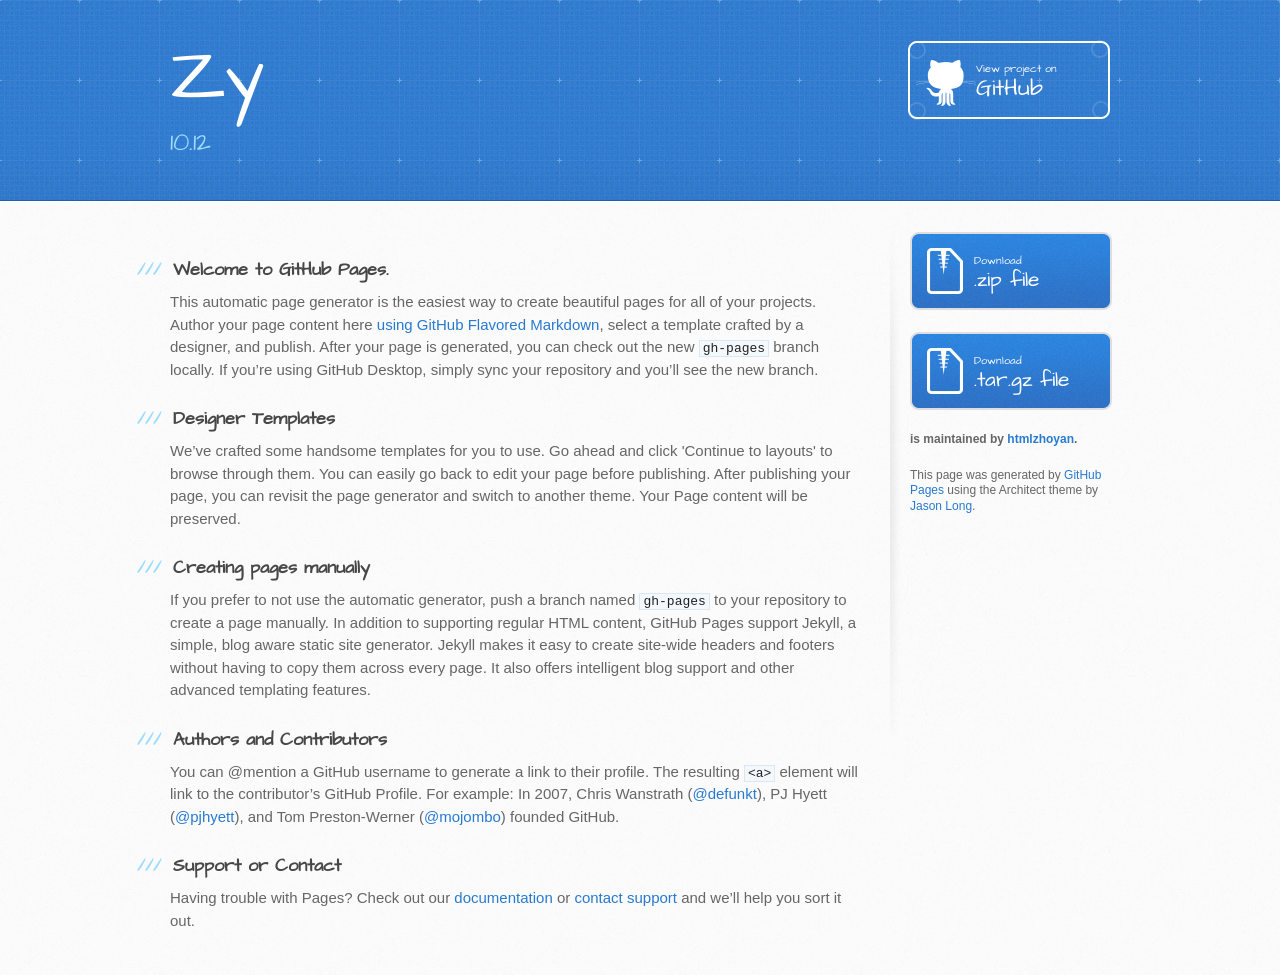
==== index.html @ a972502c "Create gh-pages branch via GitHub" ====
<!DOCTYPE html>
<html>
  <head>
    <meta charset='utf-8'>
    <meta http-equiv="X-UA-Compatible" content="chrome=1">
    <meta name="viewport" content="width=device-width, initial-scale=1, maximum-scale=1">
    <link href='https://fonts.googleapis.com/css?family=Architects+Daughter' rel='stylesheet' type='text/css'>
    <link rel="stylesheet" type="text/css" href="stylesheets/stylesheet.css" media="screen">
    <link rel="stylesheet" type="text/css" href="stylesheets/github-light.css" media="screen">
    <link rel="stylesheet" type="text/css" href="stylesheets/print.css" media="print">

    <!--[if lt IE 9]>
    <script src="//html5shiv.googlecode.com/svn/trunk/html5.js"></script>
    <![endif]-->

    <title>Zy by htmlzhoyan</title>
  </head>

  <body>
    <header>
      <div class="inner">
        <h1>Zy</h1>
        <h2>10.12</h2>
        <a href="https://github.com/htmlzhoyan/zy" class="button"><small>View project on</small> GitHub</a>
      </div>
    </header>

    <div id="content-wrapper">
      <div class="inner clearfix">
        <section id="main-content">
          <h3>
<a id="welcome-to-github-pages" class="anchor" href="#welcome-to-github-pages" aria-hidden="true"><span aria-hidden="true" class="octicon octicon-link"></span></a>Welcome to GitHub Pages.</h3>

<p>This automatic page generator is the easiest way to create beautiful pages for all of your projects. Author your page content here <a href="https://guides.github.com/features/mastering-markdown/">using GitHub Flavored Markdown</a>, select a template crafted by a designer, and publish. After your page is generated, you can check out the new <code>gh-pages</code> branch locally. If you’re using GitHub Desktop, simply sync your repository and you’ll see the new branch.</p>

<h3>
<a id="designer-templates" class="anchor" href="#designer-templates" aria-hidden="true"><span aria-hidden="true" class="octicon octicon-link"></span></a>Designer Templates</h3>

<p>We’ve crafted some handsome templates for you to use. Go ahead and click 'Continue to layouts' to browse through them. You can easily go back to edit your page before publishing. After publishing your page, you can revisit the page generator and switch to another theme. Your Page content will be preserved.</p>

<h3>
<a id="creating-pages-manually" class="anchor" href="#creating-pages-manually" aria-hidden="true"><span aria-hidden="true" class="octicon octicon-link"></span></a>Creating pages manually</h3>

<p>If you prefer to not use the automatic generator, push a branch named <code>gh-pages</code> to your repository to create a page manually. In addition to supporting regular HTML content, GitHub Pages support Jekyll, a simple, blog aware static site generator. Jekyll makes it easy to create site-wide headers and footers without having to copy them across every page. It also offers intelligent blog support and other advanced templating features.</p>

<h3>
<a id="authors-and-contributors" class="anchor" href="#authors-and-contributors" aria-hidden="true"><span aria-hidden="true" class="octicon octicon-link"></span></a>Authors and Contributors</h3>

<p>You can @mention a GitHub username to generate a link to their profile. The resulting <code>&lt;a&gt;</code> element will link to the contributor’s GitHub Profile. For example: In 2007, Chris Wanstrath (<a href="https://github.com/defunkt" class="user-mention">@defunkt</a>), PJ Hyett (<a href="https://github.com/pjhyett" class="user-mention">@pjhyett</a>), and Tom Preston-Werner (<a href="https://github.com/mojombo" class="user-mention">@mojombo</a>) founded GitHub.</p>

<h3>
<a id="support-or-contact" class="anchor" href="#support-or-contact" aria-hidden="true"><span aria-hidden="true" class="octicon octicon-link"></span></a>Support or Contact</h3>

<p>Having trouble with Pages? Check out our <a href="https://help.github.com/pages">documentation</a> or <a href="https://github.com/contact">contact support</a> and we’ll help you sort it out.</p>
        </section>

        <aside id="sidebar">
          <a href="https://github.com/htmlzhoyan/zy/zipball/master" class="button">
            <small>Download</small>
            .zip file
          </a>
          <a href="https://github.com/htmlzhoyan/zy/tarball/master" class="button">
            <small>Download</small>
            .tar.gz file
          </a>

          <p class="repo-owner"><a href="https://github.com/htmlzhoyan/zy"></a> is maintained by <a href="https://github.com/htmlzhoyan">htmlzhoyan</a>.</p>

          <p>This page was generated by <a href="https://pages.github.com">GitHub Pages</a> using the Architect theme by <a href="https://twitter.com/jasonlong">Jason Long</a>.</p>
        </aside>
      </div>
    </div>

  
  </body>
</html>
---- stylesheets/stylesheet.css ----
/*! normalize.css v3.0.2 | MIT License | git.io/normalize */

/**
 * 1. Set default font family to sans-serif.
 * 2. Prevent iOS text size adjust after orientation change, without disabling
 *    user zoom.
 */

html {
  font-family: sans-serif; /* 1 */
  -webkit-text-size-adjust: 100%; /* 2 */
  -ms-text-size-adjust: 100%; /* 2 */
}

/**
 * Remove default margin.
 */

body {
  margin: 0;
}

/* HTML5 display definitions
   ========================================================================== */

/**
 * Correct `block` display not defined for any HTML5 element in IE 8/9.
 * Correct `block` display not defined for `details` or `summary` in IE 10/11
 * and Firefox.
 * Correct `block` display not defined for `main` in IE 11.
 */

article,
aside,
details,
figcaption,
figure,
footer,
header,
hgroup,
main,
menu,
nav,
section,
summary {
  display: block;
}

/**
 * 1. Correct `inline-block` display not defined in IE 8/9.
 * 2. Normalize vertical alignment of `progress` in Chrome, Firefox, and Opera.
 */

audio,
canvas,
progress,
video {
  display: inline-block; /* 1 */
  vertical-align: baseline; /* 2 */
}

/**
 * Prevent modern browsers from displaying `audio` without controls.
 * Remove excess height in iOS 5 devices.
 */

audio:not([controls]) {
  display: none;
  height: 0;
}

/**
 * Address `[hidden]` styling not present in IE 8/9/10.
 * Hide the `template` element in IE 8/9/11, Safari, and Firefox < 22.
 */

[hidden],
template {
  display: none;
}

/* Links
   ========================================================================== */

/**
 * Remove the gray background color from active links in IE 10.
 */

a {
  background-color: transparent;
}

/**
 * Improve readability when focused and also mouse hovered in all browsers.
 */

a:active,
a:hover {
  outline: 0;
}

/* Text-level semantics
   ========================================================================== */

/**
 * Address styling not present in IE 8/9/10/11, Safari, and Chrome.
 */

abbr[title] {
  border-bottom: 1px dotted;
}

/**
 * Address style set to `bolder` in Firefox 4+, Safari, and Chrome.
 */

b,
strong {
  font-weight: bold;
}

/**
 * Address styling not present in Safari and Chrome.
 */

dfn {
  font-style: italic;
}

/**
 * Address variable `h1` font-size and margin within `section` and `article`
 * contexts in Firefox 4+, Safari, and Chrome.
 */

h1 {
  margin: 0.67em 0;
  font-size: 2em;
}

/**
 * Address styling not present in IE 8/9.
 */

mark {
  color: #000;
  background: #ff0;
}

/**
 * Address inconsistent and variable font size in all browsers.
 */

small {
  font-size: 80%;
}

/**
 * Prevent `sub` and `sup` affecting `line-height` in all browsers.
 */

sub,
sup {
  position: relative;
  font-size: 75%;
  line-height: 0;
  vertical-align: baseline;
}

sup {
  top: -0.5em;
}

sub {
  bottom: -0.25em;
}

/* Embedded content
   ========================================================================== */

/**
 * Remove border when inside `a` element in IE 8/9/10.
 */

img {
  border: 0;
}

/**
 * Correct overflow not hidden in IE 9/10/11.
 */

svg:not(:root) {
  overflow: hidden;
}

/* Grouping content
   ========================================================================== */

/**
 * Address margin not present in IE 8/9 and Safari.
 */

figure {
  margin: 1em 40px;
}

/**
 * Address differences between Firefox and other browsers.
 */

hr {
  height: 0;
  -moz-box-sizing: content-box;
  box-sizing: content-box;
}

/**
 * Contain overflow in all browsers.
 */

pre {
  overflow: auto;
}

/**
 * Address odd `em`-unit font size rendering in all browsers.
 */

code,
kbd,
pre,
samp {
  font-family: monospace, monospace;
  font-size: 1em;
}

/* Forms
   ========================================================================== */

/**
 * Known limitation: by default, Chrome and Safari on OS X allow very limited
 * styling of `select`, unless a `border` property is set.
 */

/**
 * 1. Correct color not being inherited.
 *    Known issue: affects color of disabled elements.
 * 2. Correct font properties not being inherited.
 * 3. Address margins set differently in Firefox 4+, Safari, and Chrome.
 */

button,
input,
optgroup,
select,
textarea {
  margin: 0; /* 3 */
  font: inherit; /* 2 */
  color: inherit; /* 1 */
}

/**
 * Address `overflow` set to `hidden` in IE 8/9/10/11.
 */

button {
  overflow: visible;
}

/**
 * Address inconsistent `text-transform` inheritance for `button` and `select`.
 * All other form control elements do not inherit `text-transform` values.
 * Correct `button` style inheritance in Firefox, IE 8/9/10/11, and Opera.
 * Correct `select` style inheritance in Firefox.
 */

button,
select {
  text-transform: none;
}

/**
 * 1. Avoid the WebKit bug in Android 4.0.* where (2) destroys native `audio`
 *    and `video` controls.
 * 2. Correct inability to style clickable `input` types in iOS.
 * 3. Improve usability and consistency of cursor style between image-type
 *    `input` and others.
 */

button,
html input[type="button"], /* 1 */
input[type="reset"],
input[type="submit"] {
  -webkit-appearance: button; /* 2 */
  cursor: pointer; /* 3 */
}

/**
 * Re-set default cursor for disabled elements.
 */

button[disabled],
html input[disabled] {
  cursor: default;
}

/**
 * Remove inner padding and border in Firefox 4+.
 */

button::-moz-focus-inner,
input::-moz-focus-inner {
  padding: 0;
  border: 0;
}

/**
 * Address Firefox 4+ setting `line-height` on `input` using `!important` in
 * the UA stylesheet.
 */

input {
  line-height: normal;
}

/**
 * It's recommended that you don't attempt to style these elements.
 * Firefox's implementation doesn't respect box-sizing, padding, or width.
 *
 * 1. Address box sizing set to `content-box` in IE 8/9/10.
 * 2. Remove excess padding in IE 8/9/10.
 */

input[type="checkbox"],
input[type="radio"] {
  box-sizing: border-box; /* 1 */
  padding: 0; /* 2 */
}

/**
 * Fix the cursor style for Chrome's increment/decrement buttons. For certain
 * `font-size` values of the `input`, it causes the cursor style of the
 * decrement button to change from `default` to `text`.
 */

input[type="number"]::-webkit-inner-spin-button,
input[type="number"]::-webkit-outer-spin-button {
  height: auto;
}

/**
 * 1. Address `appearance` set to `searchfield` in Safari and Chrome.
 * 2. Address `box-sizing` set to `border-box` in Safari and Chrome
 *    (include `-moz` to future-proof).
 */

input[type="search"] {
  -webkit-box-sizing: content-box; /* 2 */
  -moz-box-sizing: content-box;
  box-sizing: content-box;
  -webkit-appearance: textfield; /* 1 */
}

/**
 * Remove inner padding and search cancel button in Safari and Chrome on OS X.
 * Safari (but not Chrome) clips the cancel button when the search input has
 * padding (and `textfield` appearance).
 */

input[type="search"]::-webkit-search-cancel-button,
input[type="search"]::-webkit-search-decoration {
  -webkit-appearance: none;
}

/**
 * Define consistent border, margin, and padding.
 */

fieldset {
  padding: 0.35em 0.625em 0.75em;
  margin: 0 2px;
  border: 1px solid #c0c0c0;
}

/**
 * 1. Correct `color` not being inherited in IE 8/9/10/11.
 * 2. Remove padding so people aren't caught out if they zero out fieldsets.
 */

legend {
  padding: 0; /* 2 */
  border: 0; /* 1 */
}

/**
 * Remove default vertical scrollbar in IE 8/9/10/11.
 */

textarea {
  overflow: auto;
}

/**
 * Don't inherit the `font-weight` (applied by a rule above).
 * NOTE: the default cannot safely be changed in Chrome and Safari on OS X.
 */

optgroup {
  font-weight: bold;
}

/* Tables
   ========================================================================== */

/**
 * Remove most spacing between table cells.
 */

table {
  border-spacing: 0;
  border-collapse: collapse;
}

td,
th {
  padding: 0;
}

/* LAYOUT STYLES */
body {
  font-family: 'Helvetica Neue', Helvetica, Arial, serif;
  font-size: 15px;
  font-weight: 400;
  line-height: 1.5;
  color: #666;
  background: #fafafa url(../images/body-bg.jpg) 0 0 repeat;
}

p {
  margin-top: 0;
}

a {
  color: #2879d0;
}
a:hover {
  color: #2268b2;
}

header {
  padding-top: 40px;
  padding-bottom: 40px;
  font-family: 'Architects Daughter', 'Helvetica Neue', Helvetica, Arial, serif;
  background: #2e7bcf url(../images/header-bg.jpg) 0 0 repeat-x;
  border-bottom: solid 1px #275da1;
}

header h1 {
  width: 540px;
  margin-top: 0;
  margin-bottom: 0.2em;
  font-size: 72px;
  font-weight: normal;
  line-height: 1;
  color: #fff;
  letter-spacing: -1px;
}

header h2 {
  width: 540px;
  margin-top: 0;
  margin-bottom: 0;
  font-size: 26px;
  font-weight: normal;
  line-height: 1.3;
  color: #9ddcff;
  letter-spacing: 0;
}

.inner {
  position: relative;
  width: 940px;
  margin: 0 auto;
}

#content-wrapper {
  padding-top: 30px;
  border-top: solid 1px #fff;
}

#main-content {
  float: left;
  width: 690px;
}

#main-content img {
  max-width: 100%;
}

aside#sidebar {
  float: right;
  width: 200px;
  min-height: 504px;
  padding-left: 20px;
  font-size: 12px;
  line-height: 1.3;
  background: transparent url(../images/sidebar-bg.jpg) 0 0 no-repeat;
}

aside#sidebar p.repo-owner,
aside#sidebar p.repo-owner a {
  font-weight: bold;
}

#downloads {
  margin-bottom: 40px;
}

a.button {
  width: 134px;
  height: 58px;
  padding-top: 22px;
  padding-left: 68px;
  font-family: 'Architects Daughter', 'Helvetica Neue', Helvetica, Arial, serif;
  font-size: 23px;
  line-height: 1.2;
  color: #fff;
}
a.button small {
  display: block;
  font-size: 11px;
}
header a.button {
  position: absolute;
  top: 0;
  right: 0;
  background: transparent url(../images/github-button.png) 0 0 no-repeat;
}
aside a.button {
  display: block;
  width: 138px;
  padding-left: 64px;
  margin-bottom: 20px;
  font-size: 21px;
  background: transparent url(../images/download-button.png) 0 0 no-repeat;
}

code, pre {
  margin-bottom: 30px;
  font-family: Monaco, "Bitstream Vera Sans Mono", "Lucida Console", Terminal, monospace;
  font-size: 13px;
  color: #222;
}

code {
  padding: 0 3px;
  background-color: #f2f8fc;
  border: solid 1px #dbe7f3;
}

pre {
  padding: 20px;
  overflow: auto;
  text-shadow: none;
  background: #fff;
  border: solid 1px #f2f2f2;
}
pre code {
  padding: 0;
  color: #2879d0;
  background-color: #fff;
  border: none;
}

ul, ol, dl {
  margin-bottom: 20px;
}


/* COMMON STYLES */

hr {
  height: 0;
  margin-top: 1em;
  margin-bottom: 1em;
  border: 0;
  border-top: solid 1px #ddd;
}

table {
  width: 100%;
  border: 1px solid #ebebeb;
}

th {
  font-weight: 500;
}

td {
  font-weight: 300;
  text-align: center;
  border: 1px solid #ebebeb;
}

form {
  padding: 20px;
  background: #f2f2f2;

}


/* GENERAL ELEMENT TYPE STYLES */

#main-content h1 {
  margin-top: 0;
  margin-bottom: 0;
  font-family: 'Architects Daughter', 'Helvetica Neue', Helvetica, Arial, serif;
  font-size: 2.8em;
  font-weight: normal;
  color: #474747;
  text-indent: 6px;
  letter-spacing: -1px;
}

#main-content h1:before {
  padding-right: 0.3em;
  margin-left: -0.9em;
  color: #9ddcff;
  content: "/";
}

#main-content h2 {
  margin-bottom: 8px;
  font-family: 'Architects Daughter', 'Helvetica Neue', Helvetica, Arial, serif;
  font-size: 22px;
  font-weight: bold;
  color: #474747;
  text-indent: 4px;
}
#main-content h2:before {
  padding-right: 0.3em;
  margin-left: -1.5em;
  content: "//";
  color: #9ddcff;
}

#main-content h3 {
  margin-top: 24px;
  margin-bottom: 8px;
  font-family: 'Architects Daughter', 'Helvetica Neue', Helvetica, Arial, serif;
  font-size: 18px;
  font-weight: bold;
  color: #474747;
  text-indent: 3px;
}

#main-content h3:before {
  padding-right: 0.3em;
  margin-left: -2em;
  content: "///";
  color: #9ddcff;
}

#main-content h4 {
  margin-bottom: 8px;
  font-family: 'Architects Daughter', 'Helvetica Neue', Helvetica, Arial, serif;
  font-size: 15px;
  font-weight: bold;
  color: #474747;
  text-indent: 3px;
}

h4:before {
  padding-right: 0.3em;
  margin-left: -2.8em;
  content: "////";
  color: #9ddcff;
}

#main-content h5 {
  margin-bottom: 8px;
  font-family: 'Architects Daughter', 'Helvetica Neue', Helvetica, Arial, serif;
  font-size: 14px;
  color: #474747;
  text-indent: 3px;
}
h5:before {
  padding-right: 0.3em;
  margin-left: -3.2em;
  content: "/////";
  color: #9ddcff;
}

#main-content h6 {
  margin-bottom: 8px;
  font-family: 'Architects Daughter', 'Helvetica Neue', Helvetica, Arial, serif;
  font-size: .8em;
  color: #474747;
  text-indent: 3px;
}
h6:before {
  padding-right: 0.3em;
  margin-left: -3.7em;
  content: "//////";
  color: #9ddcff;
}

p {
  margin-bottom: 20px;
}

a {
  text-decoration: none;
}

p a {
  font-weight: 400;
}

blockquote {
  padding: 0 0 0 30px;
  margin-bottom: 20px;
  font-size: 1.6em;
  border-left: 10px solid #e9e9e9;
}

ul {
  list-style-position: inside;
  list-style: disc;
  padding-left: 20px;
}

ol {
  list-style-position: inside;
  list-style: decimal;
  padding-left: 3px;
}

dl dd {
  font-style: italic;
  font-weight: 100;
}

footer {
  padding-top: 20px;
  padding-bottom: 30px;
  margin-top: 40px;
  font-size: 13px;
  color: #aaa;
  background: transparent url('../images/hr.png') 0 0 no-repeat;
}

footer a {
  color: #666;
}
footer a:hover {
  color: #444;
}

/* MISC */
.clearfix:after {
  display: block;
  height: 0;
  clear: both;
  visibility: hidden;
  content: '.';
}

.clearfix {display: inline-block;}
* html .clearfix {height: 1%;}
.clearfix {display: block;}

/* #Media Queries
================================================== */

/* Smaller than standard 960 (devices and browsers) */
@media only screen and (max-width: 959px) { }

/* Tablet Portrait size to standard 960 (devices and browsers) */
@media only screen and (min-width: 768px) and (max-width: 959px) {
  .inner {
    width: 740px;
  }
  header h1, header h2 {
    width: 340px;
  }
  header h1 {
    font-size: 60px;
  }
  header h2 {
    font-size: 30px;
  }
  #main-content {
    width: 490px;
  }
  #main-content h1:before,
  #main-content h2:before,
  #main-content h3:before,
  #main-content h4:before,
  #main-content h5:before,
  #main-content h6:before {
    padding-right: 0;
    margin-left: 0;
    content: none;
  }
}

/* All Mobile Sizes (devices and browser) */
@media only screen and (max-width: 767px) {
  .inner {
    width: 93%;
  }
  header {
    padding: 20px 0;
  }
  header .inner {
    position: relative;
  }
  header h1, header h2 {
    width: 100%;
  }
  header h1 {
    font-size: 48px;
  }
  header h2 {
    font-size: 24px;
  }
  header a.button {
    position: relative;
    display: inline-block;
    width: auto;
    height: auto;
    padding: 5px 10px;
    margin-top: 15px;
    font-size: 13px;
    line-height: 1;
    color: #2879d0;
    text-align: center;
    background-color: #9ddcff;
    background-image: none;
    border-radius: 5px;
    -moz-border-radius: 5px;
    -webkit-border-radius: 5px;
  }
  header a.button small {
    display: inline;
    font-size: 13px;
  }
  #main-content,
  aside#sidebar {
    float: none;
    width: 100% ! important;
  }
  aside#sidebar {
    min-height: 0;
    padding: 20px 0;
    margin-top: 20px;
    background-image: none;
    border-top: solid 1px #ddd;
  }
  aside#sidebar a.button {
    display: none;
  }
  #main-content h1:before,
  #main-content h2:before,
  #main-content h3:before,
  #main-content h4:before,
  #main-content h5:before,
  #main-content h6:before {
    padding-right: 0;
    margin-left: 0;
    content: none;
  }
}

/* Mobile Landscape Size to Tablet Portrait (devices and browsers) */
@media only screen and (min-width: 480px) and (max-width: 767px) { }

/* Mobile Portrait Size to Mobile Landscape Size (devices and browsers) */
@media only screen and (max-width: 479px) { }
---- stylesheets/github-light.css ----
/*
The MIT License (MIT)

Copyright (c) 2016 GitHub, Inc.

Permission is hereby granted, free of charge, to any person obtaining a copy
of this software and associated documentation files (the "Software"), to deal
in the Software without restriction, including without limitation the rights
to use, copy, modify, merge, publish, distribute, sublicense, and/or sell
copies of the Software, and to permit persons to whom the Software is
furnished to do so, subject to the following conditions:

The above copyright notice and this permission notice shall be included in all
copies or substantial portions of the Software.

THE SOFTWARE IS PROVIDED "AS IS", WITHOUT WARRANTY OF ANY KIND, EXPRESS OR
IMPLIED, INCLUDING BUT NOT LIMITED TO THE WARRANTIES OF MERCHANTABILITY,
FITNESS FOR A PARTICULAR PURPOSE AND NONINFRINGEMENT. IN NO EVENT SHALL THE
AUTHORS OR COPYRIGHT HOLDERS BE LIABLE FOR ANY CLAIM, DAMAGES OR OTHER
LIABILITY, WHETHER IN AN ACTION OF CONTRACT, TORT OR OTHERWISE, ARISING FROM,
OUT OF OR IN CONNECTION WITH THE SOFTWARE OR THE USE OR OTHER DEALINGS IN THE
SOFTWARE.

*/

.pl-c /* comment */ {
  color: #969896;
}

.pl-c1 /* constant, variable.other.constant, support, meta.property-name, support.constant, support.variable, meta.module-reference, markup.raw, meta.diff.header */,
.pl-s .pl-v /* string variable */ {
  color: #0086b3;
}

.pl-e /* entity */,
.pl-en /* entity.name */ {
  color: #795da3;
}

.pl-smi /* variable.parameter.function, storage.modifier.package, storage.modifier.import, storage.type.java, variable.other */,
.pl-s .pl-s1 /* string source */ {
  color: #333;
}

.pl-ent /* entity.name.tag */ {
  color: #63a35c;
}

.pl-k /* keyword, storage, storage.type */ {
  color: #a71d5d;
}

.pl-s /* string */,
.pl-pds /* punctuation.definition.string, string.regexp.character-class */,
.pl-s .pl-pse .pl-s1 /* string punctuation.section.embedded source */,
.pl-sr /* string.regexp */,
.pl-sr .pl-cce /* string.regexp constant.character.escape */,
.pl-sr .pl-sre /* string.regexp source.ruby.embedded */,
.pl-sr .pl-sra /* string.regexp string.regexp.arbitrary-repitition */ {
  color: #183691;
}

.pl-v /* variable */ {
  color: #ed6a43;
}

.pl-id /* invalid.deprecated */ {
  color: #b52a1d;
}

.pl-ii /* invalid.illegal */ {
  color: #f8f8f8;
  background-color: #b52a1d;
}

.pl-sr .pl-cce /* string.regexp constant.character.escape */ {
  font-weight: bold;
  color: #63a35c;
}

.pl-ml /* markup.list */ {
  color: #693a17;
}

.pl-mh /* markup.heading */,
.pl-mh .pl-en /* markup.heading entity.name */,
.pl-ms /* meta.separator */ {
  font-weight: bold;
  color: #1d3e81;
}

.pl-mq /* markup.quote */ {
  color: #008080;
}

.pl-mi /* markup.italic */ {
  font-style: italic;
  color: #333;
}

.pl-mb /* markup.bold */ {
  font-weight: bold;
  color: #333;
}

.pl-md /* markup.deleted, meta.diff.header.from-file */ {
  color: #bd2c00;
  background-color: #ffecec;
}

.pl-mi1 /* markup.inserted, meta.diff.header.to-file */ {
  color: #55a532;
  background-color: #eaffea;
}

.pl-mdr /* meta.diff.range */ {
  font-weight: bold;
  color: #795da3;
}

.pl-mo /* meta.output */ {
  color: #1d3e81;
}
---- stylesheets/print.css ----
html, body, div, span, applet, object, iframe,
h1, h2, h3, h4, h5, h6, p, blockquote, pre,
a, abbr, acronym, address, big, cite, code,
del, dfn, em, img, ins, kbd, q, s, samp,
small, strike, strong, sub, sup, tt, var,
b, u, i, center,
dl, dt, dd, ol, ul, li,
fieldset, form, label, legend,
table, caption, tbody, tfoot, thead, tr, th, td,
article, aside, canvas, details, embed,
figure, figcaption, footer, header, hgroup,
menu, nav, output, ruby, section, summary,
time, mark, audio, video {
  padding: 0;
  margin: 0;
  font: inherit;
  font-size: 100%;
  vertical-align: baseline;
  border: 0;
}
/* HTML5 display-role reset for older browsers */
article, aside, details, figcaption, figure,
footer, header, hgroup, menu, nav, section {
  display: block;
}
body {
  line-height: 1;
}
ol, ul {
  list-style: none;
}
blockquote, q {
  quotes: none;
}
blockquote:before, blockquote:after,
q:before, q:after {
  content: '';
  content: none;
}
table {
  border-spacing: 0;
  border-collapse: collapse;
}
body {
  font-family: 'Helvetica Neue', Helvetica, Arial, serif;
  font-size: 13px;
  line-height: 1.5;
  color: #000;
}

a {
  font-weight: bold;
  color: #d5000d;
}

header {
  padding-top: 35px;
  padding-bottom: 10px;
}

header h1 {
  font-size: 48px;
  font-weight: bold;
  line-height: 1.2;
  color: #303030;
  letter-spacing: -1px;
}

header h2 {
  font-size: 24px;
  font-weight: normal;
  line-height: 1.3;
  color: #aaa;
  letter-spacing: -1px;
}
#downloads {
  display: none;
}
#main_content {
  padding-top: 20px;
}

code, pre {
  margin-bottom: 30px;
  font-family: Monaco, "Bitstream Vera Sans Mono", "Lucida Console", Terminal;
  font-size: 12px;
  color: #222;
}

code {
  padding: 0 3px;
}

pre {
  padding: 20px;
  overflow: auto;
  border: solid 1px #ddd;
}
pre code {
  padding: 0;
}

ul, ol, dl {
  margin-bottom: 20px;
}


/* COMMON STYLES */

table {
  width: 100%;
  border: 1px solid #ebebeb;
}

th {
  font-weight: 500;
}

td {
  font-weight: 300;
  text-align: center;
  border: 1px solid #ebebeb;
}

form {
  padding: 20px;
  background: #f2f2f2;

}


/* GENERAL ELEMENT TYPE STYLES */

h1 {
  font-size: 2.8em;
}

h2 {
  margin-bottom: 8px;
  font-size: 22px;
  font-weight: bold;
  color: #303030;
}

h3 {
  margin-bottom: 8px;
  font-size: 18px;
  font-weight: bold;
  color: #d5000d;
}

h4 {
  font-size: 16px;
  font-weight: bold;
  color: #303030;
}

h5 {
  font-size: 1em;
  color: #303030;
}

h6 {
  font-size: .8em;
  color: #303030;
}

p {
  margin-bottom: 20px;
  font-weight: 300;
}

a {
  text-decoration: none;
}

p a {
  font-weight: 400;
}

blockquote {
  padding: 0 0 0 30px;
  margin-bottom: 20px;
  font-size: 1.6em;
  border-left: 10px solid #e9e9e9;
}

ul li {
  padding-left: 20px;
  list-style-position: inside;
  list-style: disc;
}

ol li {
  padding-left: 3px;
  list-style-position: inside;
  list-style: decimal;
}

dl dd {
  font-style: italic;
  font-weight: 100;
}

footer {
  padding-top: 20px;
  padding-bottom: 30px;
  margin-top: 40px;
  font-size: 13px;
  color: #aaa;
}

footer a {
  color: #666;
}

/* MISC */
.clearfix:after {
  display: block;
  height: 0;
  clear: both;
  visibility: hidden;
  content: '.';
}

.clearfix {display: inline-block;}
* html .clearfix {height: 1%;}
.clearfix {display: block;}
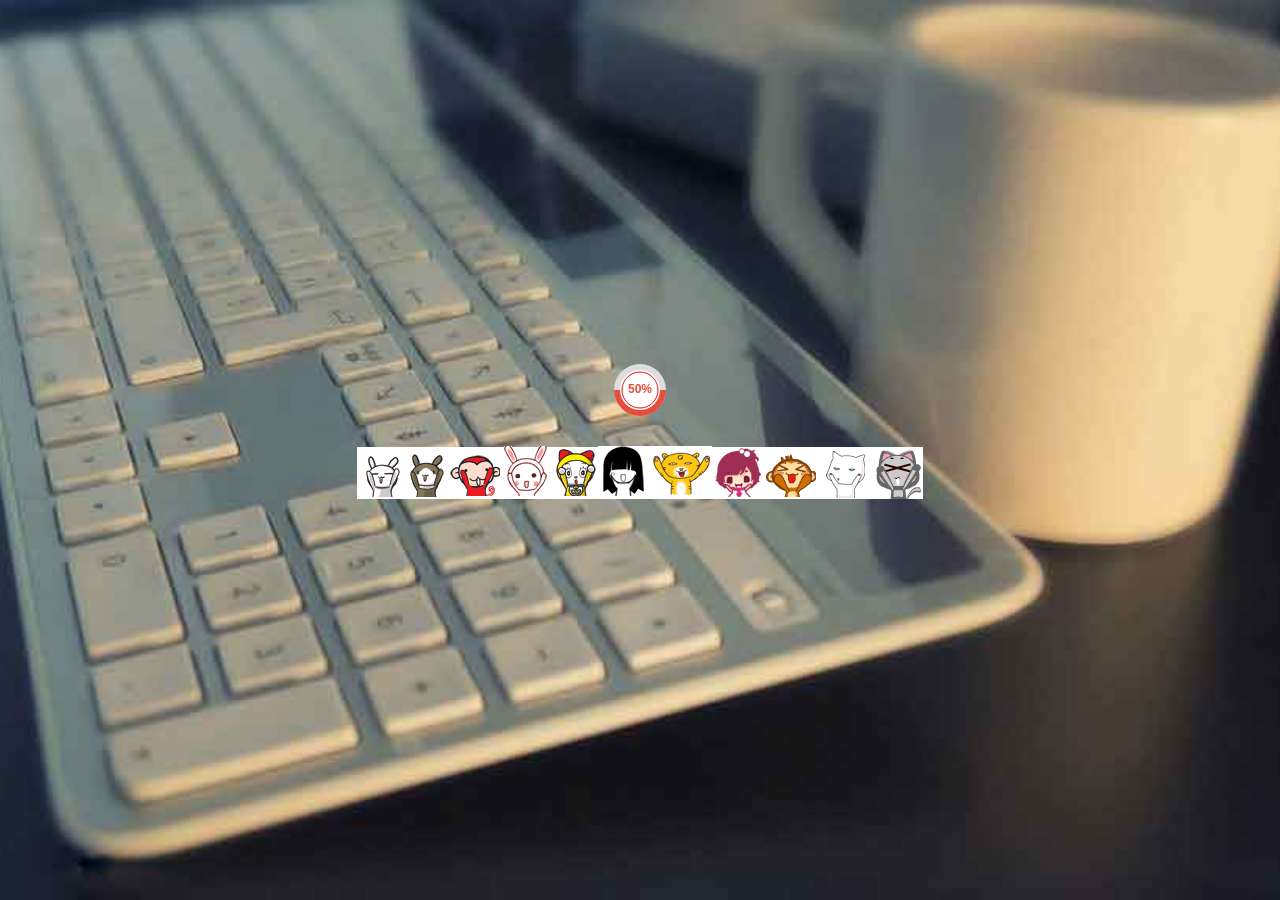
==== commit fec6fc76: "res" ====
--- a/index.html
+++ b/index.html
@@ -1,76 +1,74 @@
 <!DOCTYPE html>
-<html>
-  <head>
+<html lang="en">
+
+<head>
+    <title>个人简历</title>
+    <meta name="viewport" content="initial-scale=1">
     <meta charset='utf-8'>
-    <meta http-equiv="X-UA-Compatible" content="chrome=1">
-    <meta name="viewport" content="width=device-width, initial-scale=1, maximum-scale=1">
-    <link href='https://fonts.googleapis.com/css?family=Architects+Daughter' rel='stylesheet' type='text/css'>
-    <link rel="stylesheet" type="text/css" href="stylesheets/stylesheet.css" media="screen">
-    <link rel="stylesheet" type="text/css" href="stylesheets/github-light.css" media="screen">
-    <link rel="stylesheet" type="text/css" href="stylesheets/print.css" media="print">
+    <link rel="stylesheet" type="text/css" href="css/index-57a70fb353.css">
+    
+</head>
 
-    <!--[if lt IE 9]>
-    <script src="//html5shiv.googlecode.com/svn/trunk/html5.js"></script>
-    <![endif]-->
+<body>
+    <span id="preload">loading</span>
+    <div class="swiper-container">
+        <div class="swiper-wrapper">
+            <div class="swiper-slide">
+                <canvas class="process" width="52px" height="52px">0%</canvas> 
+                 <p class="ani"><img src="images/work.gif" style="width: 100%;"></p>
+                <p class="ani" swiper-animate-effect="bounceInLeft" swiper-animate-duration="1s" swiper-animate-delay="0s" style="display:none">个</p>
+                <p class="ani" swiper-animate-effect="bounceInLeft" swiper-animate-duration="1.5s" swiper-animate-delay="0s" style="display:none">人</p>
+                <p class="ani" swiper-animate-effect="bounceInLeft" swiper-animate-duration="2s" swiper-animate-delay="0s" style="display:none">简</p>
+                <p class="ani" swiper-animate-effect="bounceInLeft" swiper-animate-duration="2s" swiper-animate-delay="0s" style="display:none">历</p>
+                  
+                   <!--  <video src="movie.ogg" width='320' height='240' controls="controls"></video> --> 
+            </div>
+            <div class="swiper-slide">               
+               
+                <div class="flywrap">
+                    <div class="fly">
+                        
+                    </div>
+                
+                </div>  
+                <p class="anis">姓名：赵岩</p>
+                <p class="anis">年龄：20岁</p>
+                <p class="anis">寻找：web前端工作</p>
+            </div>
+            
+            <div class="swiper-slide">
 
-    <title>Zy by htmlzhoyan</title>
-  </head>
+                     <div class="box"><img src="images/照片.JPG"></div>
+                     <button id="enter" style="color:salmon" ;>点击体验</button>
+                    
+              
+                    
+                
+              <!--   <div id="myStat" data-dimension="250" data-text="35%" data-info="New Clients" data-width="30" data-fontsize="38" data-percent="35" data-fgcolor="#61a9dc" data-bgcolor="#eee" data-fill="#ddd"></div> -->
+                 
+            </div>
+        </div>
 
-  <body>
-    <header>
-      <div class="inner">
-        <h1>Zy</h1>
-        <h2>10.12</h2>
-        <a href="https://github.com/htmlzhoyan/zy" class="button"><small>View project on</small> GitHub</a>
-      </div>
-    </header>
+    </div>
+<div id="mainContent">
+    <div id="header">iscoll</div>
+    <div id="wrapper">
+        <div id="scroller">
+            <ul>
+              
+            </ul>
+        </div>
+    </div>
+    <div id="footer">
+        <div class="button" id="skill">技能</div>
+        <div class="button" id="project">作品</div>
+        <div class="button" id="work">经历</div>
+        <div class="button" id="interest">爱好</div>
+        <div class="button" id="skill">我的</div>
+    </div> 
+</div>
 
-    <div id="content-wrapper">
-      <div class="inner clearfix">
-        <section id="main-content">
-          <h3>
-<a id="welcome-to-github-pages" class="anchor" href="#welcome-to-github-pages" aria-hidden="true"><span aria-hidden="true" class="octicon octicon-link"></span></a>Welcome to GitHub Pages.</h3>
+<script type="text/javascript" src='js/index-5342755b91.js'></script>
+</body>
 
-<p>This automatic page generator is the easiest way to create beautiful pages for all of your projects. Author your page content here <a href="https://guides.github.com/features/mastering-markdown/">using GitHub Flavored Markdown</a>, select a template crafted by a designer, and publish. After your page is generated, you can check out the new <code>gh-pages</code> branch locally. If you’re using GitHub Desktop, simply sync your repository and you’ll see the new branch.</p>
-
-<h3>
-<a id="designer-templates" class="anchor" href="#designer-templates" aria-hidden="true"><span aria-hidden="true" class="octicon octicon-link"></span></a>Designer Templates</h3>
-
-<p>We’ve crafted some handsome templates for you to use. Go ahead and click 'Continue to layouts' to browse through them. You can easily go back to edit your page before publishing. After publishing your page, you can revisit the page generator and switch to another theme. Your Page content will be preserved.</p>
-
-<h3>
-<a id="creating-pages-manually" class="anchor" href="#creating-pages-manually" aria-hidden="true"><span aria-hidden="true" class="octicon octicon-link"></span></a>Creating pages manually</h3>
-
-<p>If you prefer to not use the automatic generator, push a branch named <code>gh-pages</code> to your repository to create a page manually. In addition to supporting regular HTML content, GitHub Pages support Jekyll, a simple, blog aware static site generator. Jekyll makes it easy to create site-wide headers and footers without having to copy them across every page. It also offers intelligent blog support and other advanced templating features.</p>
-
-<h3>
-<a id="authors-and-contributors" class="anchor" href="#authors-and-contributors" aria-hidden="true"><span aria-hidden="true" class="octicon octicon-link"></span></a>Authors and Contributors</h3>
-
-<p>You can @mention a GitHub username to generate a link to their profile. The resulting <code>&lt;a&gt;</code> element will link to the contributor’s GitHub Profile. For example: In 2007, Chris Wanstrath (<a href="https://github.com/defunkt" class="user-mention">@defunkt</a>), PJ Hyett (<a href="https://github.com/pjhyett" class="user-mention">@pjhyett</a>), and Tom Preston-Werner (<a href="https://github.com/mojombo" class="user-mention">@mojombo</a>) founded GitHub.</p>
-
-<h3>
-<a id="support-or-contact" class="anchor" href="#support-or-contact" aria-hidden="true"><span aria-hidden="true" class="octicon octicon-link"></span></a>Support or Contact</h3>
-
-<p>Having trouble with Pages? Check out our <a href="https://help.github.com/pages">documentation</a> or <a href="https://github.com/contact">contact support</a> and we’ll help you sort it out.</p>
-        </section>
-
-        <aside id="sidebar">
-          <a href="https://github.com/htmlzhoyan/zy/zipball/master" class="button">
-            <small>Download</small>
-            .zip file
-          </a>
-          <a href="https://github.com/htmlzhoyan/zy/tarball/master" class="button">
-            <small>Download</small>
-            .tar.gz file
-          </a>
-
-          <p class="repo-owner"><a href="https://github.com/htmlzhoyan/zy"></a> is maintained by <a href="https://github.com/htmlzhoyan">htmlzhoyan</a>.</p>
-
-          <p>This page was generated by <a href="https://pages.github.com">GitHub Pages</a> using the Architect theme by <a href="https://twitter.com/jasonlong">Jason Long</a>.</p>
-        </aside>
-      </div>
-    </div>
-
-  
-  </body>
 </html>
--- a/css/index-57a70fb353.css
+++ b/css/index-57a70fb353.css
@@ -0,0 +1,3178 @@
+/**
+ * Swiper 3.3.1
+ * Most modern mobile touch slider and framework with hardware accelerated transitions
+ * 
+ * http://www.idangero.us/swiper/
+ * 
+ * Copyright 2016, Vladimir Kharlampidi
+ * The iDangero.us
+ * http://www.idangero.us/
+ * 
+ * Licensed under MIT
+ * 
+ * Released on: February 7, 2016
+ */
+@import url(./components/circliful/jquery.circliful.css);
+.swiper-container {
+  margin: 0 auto;
+  position: relative;
+  overflow: hidden;
+  z-index: 1; }
+
+.swiper-container-no-flexbox .swiper-slide {
+  float: left; }
+
+.swiper-container-vertical > .swiper-wrapper {
+  -webkit-box-orient: vertical;
+  -moz-box-orient: vertical;
+  -ms-flex-direction: column;
+  -webkit-flex-direction: column;
+  flex-direction: column; }
+
+.swiper-wrapper {
+  position: relative;
+  width: 100%;
+  height: 100%;
+  z-index: 1;
+  display: -webkit-box;
+  display: -moz-box;
+  display: -ms-flexbox;
+  display: -webkit-flex;
+  display: flex;
+  -webkit-transition-property: -webkit-transform;
+  -moz-transition-property: -moz-transform;
+  -o-transition-property: -o-transform;
+  -ms-transition-property: -ms-transform;
+  transition-property: transform;
+  -webkit-box-sizing: content-box;
+  -moz-box-sizing: content-box;
+  box-sizing: content-box; }
+
+.swiper-container-android .swiper-slide, .swiper-wrapper {
+  -webkit-transform: translate3d(0, 0, 0);
+  -moz-transform: translate3d(0, 0, 0);
+  -o-transform: translate(0, 0);
+  -ms-transform: translate3d(0, 0, 0);
+  transform: translate3d(0, 0, 0); }
+
+.swiper-container-multirow > .swiper-wrapper {
+  -webkit-box-lines: multiple;
+  -moz-box-lines: multiple;
+  -ms-flex-wrap: wrap;
+  -webkit-flex-wrap: wrap;
+  flex-wrap: wrap; }
+
+.swiper-container-free-mode > .swiper-wrapper {
+  -webkit-transition-timing-function: ease-out;
+  -moz-transition-timing-function: ease-out;
+  -ms-transition-timing-function: ease-out;
+  -o-transition-timing-function: ease-out;
+  transition-timing-function: ease-out;
+  margin: 0 auto; }
+
+.swiper-slide {
+  -webkit-flex-shrink: 0;
+  -ms-flex: 0 0 auto;
+  flex-shrink: 0;
+  width: 100%;
+  height: 100%;
+  position: relative; }
+
+.swiper-container-autoheight, .swiper-container-autoheight .swiper-slide {
+  height: auto; }
+
+.swiper-container-autoheight .swiper-wrapper {
+  -webkit-box-align: start;
+  -ms-flex-align: start;
+  -webkit-align-items: flex-start;
+  align-items: flex-start;
+  -webkit-transition-property: -webkit-transform,height;
+  -moz-transition-property: -moz-transform;
+  -o-transition-property: -o-transform;
+  -ms-transition-property: -ms-transform;
+  transition-property: transform,height; }
+
+.swiper-container .swiper-notification {
+  position: absolute;
+  left: 0;
+  top: 0;
+  pointer-events: none;
+  opacity: 0;
+  z-index: -1000; }
+
+.swiper-wp8-horizontal {
+  -ms-touch-action: pan-y;
+  touch-action: pan-y; }
+
+.swiper-wp8-vertical {
+  -ms-touch-action: pan-x;
+  touch-action: pan-x; }
+
+.swiper-button-next, .swiper-button-prev {
+  position: absolute;
+  top: 50%;
+  width: 27px;
+  height: 44px;
+  margin-top: -22px;
+  z-index: 10;
+  cursor: pointer;
+  -moz-background-size: 27px 44px;
+  -webkit-background-size: 27px 44px;
+  background-size: 27px 44px;
+  background-position: center;
+  background-repeat: no-repeat; }
+
+.swiper-button-next.swiper-button-disabled, .swiper-button-prev.swiper-button-disabled {
+  opacity: .35;
+  cursor: auto;
+  pointer-events: none; }
+
+.swiper-button-prev, .swiper-container-rtl .swiper-button-next {
+  background-image: url("data:image/svg+xml;charset=utf-8,%3Csvg%20xmlns%3D'http%3A%2F%2Fwww.w3.org%2F2000%2Fsvg'%20viewBox%3D'0%200%2027%2044'%3E%3Cpath%20d%3D'M0%2C22L22%2C0l2.1%2C2.1L4.2%2C22l19.9%2C19.9L22%2C44L0%2C22L0%2C22L0%2C22z'%20fill%3D'%23007aff'%2F%3E%3C%2Fsvg%3E");
+  left: 10px;
+  right: auto; }
+
+.swiper-button-prev.swiper-button-black, .swiper-container-rtl .swiper-button-next.swiper-button-black {
+  background-image: url("data:image/svg+xml;charset=utf-8,%3Csvg%20xmlns%3D'http%3A%2F%2Fwww.w3.org%2F2000%2Fsvg'%20viewBox%3D'0%200%2027%2044'%3E%3Cpath%20d%3D'M0%2C22L22%2C0l2.1%2C2.1L4.2%2C22l19.9%2C19.9L22%2C44L0%2C22L0%2C22L0%2C22z'%20fill%3D'%23000000'%2F%3E%3C%2Fsvg%3E"); }
+
+.swiper-button-prev.swiper-button-white, .swiper-container-rtl .swiper-button-next.swiper-button-white {
+  background-image: url("data:image/svg+xml;charset=utf-8,%3Csvg%20xmlns%3D'http%3A%2F%2Fwww.w3.org%2F2000%2Fsvg'%20viewBox%3D'0%200%2027%2044'%3E%3Cpath%20d%3D'M0%2C22L22%2C0l2.1%2C2.1L4.2%2C22l19.9%2C19.9L22%2C44L0%2C22L0%2C22L0%2C22z'%20fill%3D'%23ffffff'%2F%3E%3C%2Fsvg%3E"); }
+
+.swiper-button-next, .swiper-container-rtl .swiper-button-prev {
+  background-image: url("data:image/svg+xml;charset=utf-8,%3Csvg%20xmlns%3D'http%3A%2F%2Fwww.w3.org%2F2000%2Fsvg'%20viewBox%3D'0%200%2027%2044'%3E%3Cpath%20d%3D'M27%2C22L27%2C22L5%2C44l-2.1-2.1L22.8%2C22L2.9%2C2.1L5%2C0L27%2C22L27%2C22z'%20fill%3D'%23007aff'%2F%3E%3C%2Fsvg%3E");
+  right: 10px;
+  left: auto; }
+
+.swiper-button-next.swiper-button-black, .swiper-container-rtl .swiper-button-prev.swiper-button-black {
+  background-image: url("data:image/svg+xml;charset=utf-8,%3Csvg%20xmlns%3D'http%3A%2F%2Fwww.w3.org%2F2000%2Fsvg'%20viewBox%3D'0%200%2027%2044'%3E%3Cpath%20d%3D'M27%2C22L27%2C22L5%2C44l-2.1-2.1L22.8%2C22L2.9%2C2.1L5%2C0L27%2C22L27%2C22z'%20fill%3D'%23000000'%2F%3E%3C%2Fsvg%3E"); }
+
+.swiper-button-next.swiper-button-white, .swiper-container-rtl .swiper-button-prev.swiper-button-white {
+  background-image: url("data:image/svg+xml;charset=utf-8,%3Csvg%20xmlns%3D'http%3A%2F%2Fwww.w3.org%2F2000%2Fsvg'%20viewBox%3D'0%200%2027%2044'%3E%3Cpath%20d%3D'M27%2C22L27%2C22L5%2C44l-2.1-2.1L22.8%2C22L2.9%2C2.1L5%2C0L27%2C22L27%2C22z'%20fill%3D'%23ffffff'%2F%3E%3C%2Fsvg%3E"); }
+
+.swiper-pagination {
+  position: absolute;
+  text-align: center;
+  -webkit-transition: .3s;
+  -moz-transition: .3s;
+  -o-transition: .3s;
+  transition: .3s;
+  -webkit-transform: translate3d(0, 0, 0);
+  -ms-transform: translate3d(0, 0, 0);
+  -o-transform: translate3d(0, 0, 0);
+  transform: translate3d(0, 0, 0);
+  z-index: 10; }
+
+.swiper-pagination.swiper-pagination-hidden {
+  opacity: 0; }
+
+.swiper-container-horizontal > .swiper-pagination-bullets, .swiper-pagination-custom, .swiper-pagination-fraction {
+  bottom: 10px;
+  left: 0;
+  width: 100%; }
+
+.swiper-pagination-bullet {
+  width: 8px;
+  height: 8px;
+  display: inline-block;
+  border-radius: 100%;
+  background: #000;
+  opacity: .2; }
+
+button.swiper-pagination-bullet {
+  border: none;
+  margin: 0;
+  padding: 0;
+  box-shadow: none;
+  -moz-appearance: none;
+  -ms-appearance: none;
+  -webkit-appearance: none;
+  appearance: none; }
+
+.swiper-pagination-clickable .swiper-pagination-bullet {
+  cursor: pointer; }
+
+.swiper-pagination-white .swiper-pagination-bullet {
+  background: #fff; }
+
+.swiper-pagination-bullet-active {
+  opacity: 1;
+  background: #007aff; }
+
+.swiper-pagination-white .swiper-pagination-bullet-active {
+  background: #fff; }
+
+.swiper-pagination-black .swiper-pagination-bullet-active {
+  background: #000; }
+
+.swiper-container-vertical > .swiper-pagination-bullets {
+  right: 10px;
+  top: 50%;
+  -webkit-transform: translate3d(0, -50%, 0);
+  -moz-transform: translate3d(0, -50%, 0);
+  -o-transform: translate(0, -50%);
+  -ms-transform: translate3d(0, -50%, 0);
+  transform: translate3d(0, -50%, 0); }
+
+.swiper-container-vertical > .swiper-pagination-bullets .swiper-pagination-bullet {
+  margin: 5px 0;
+  display: block; }
+
+.swiper-container-horizontal > .swiper-pagination-bullets .swiper-pagination-bullet {
+  margin: 0 5px; }
+
+.swiper-pagination-progress {
+  background: rgba(0, 0, 0, 0.25);
+  position: absolute; }
+
+.swiper-pagination-progress .swiper-pagination-progressbar {
+  background: #007aff;
+  position: absolute;
+  left: 0;
+  top: 0;
+  width: 100%;
+  height: 100%;
+  -webkit-transform: scale(0);
+  -ms-transform: scale(0);
+  -o-transform: scale(0);
+  transform: scale(0);
+  -webkit-transform-origin: left top;
+  -moz-transform-origin: left top;
+  -ms-transform-origin: left top;
+  -o-transform-origin: left top;
+  transform-origin: left top; }
+
+.swiper-container-rtl .swiper-pagination-progress .swiper-pagination-progressbar {
+  -webkit-transform-origin: right top;
+  -moz-transform-origin: right top;
+  -ms-transform-origin: right top;
+  -o-transform-origin: right top;
+  transform-origin: right top; }
+
+.swiper-container-horizontal > .swiper-pagination-progress {
+  width: 100%;
+  height: 4px;
+  left: 0;
+  top: 0; }
+
+.swiper-container-vertical > .swiper-pagination-progress {
+  width: 4px;
+  height: 100%;
+  left: 0;
+  top: 0; }
+
+.swiper-pagination-progress.swiper-pagination-white {
+  background: rgba(255, 255, 255, 0.5); }
+
+.swiper-pagination-progress.swiper-pagination-white .swiper-pagination-progressbar {
+  background: #fff; }
+
+.swiper-pagination-progress.swiper-pagination-black .swiper-pagination-progressbar {
+  background: #000; }
+
+.swiper-container-3d {
+  -webkit-perspective: 1200px;
+  -moz-perspective: 1200px;
+  -o-perspective: 1200px;
+  perspective: 1200px; }
+
+.swiper-container-3d .swiper-cube-shadow, .swiper-container-3d .swiper-slide, .swiper-container-3d .swiper-slide-shadow-bottom, .swiper-container-3d .swiper-slide-shadow-left, .swiper-container-3d .swiper-slide-shadow-right, .swiper-container-3d .swiper-slide-shadow-top, .swiper-container-3d .swiper-wrapper {
+  -webkit-transform-style: preserve-3d;
+  -moz-transform-style: preserve-3d;
+  -ms-transform-style: preserve-3d;
+  transform-style: preserve-3d; }
+
+.swiper-container-3d .swiper-slide-shadow-bottom, .swiper-container-3d .swiper-slide-shadow-left, .swiper-container-3d .swiper-slide-shadow-right, .swiper-container-3d .swiper-slide-shadow-top {
+  position: absolute;
+  left: 0;
+  top: 0;
+  width: 100%;
+  height: 100%;
+  pointer-events: none;
+  z-index: 10; }
+
+.swiper-container-3d .swiper-slide-shadow-left {
+  background-image: -webkit-gradient(linear, left top, right top, from(rgba(0, 0, 0, 0.5)), to(transparent));
+  background-image: -webkit-linear-gradient(right, rgba(0, 0, 0, 0.5), transparent);
+  background-image: -moz-linear-gradient(right, rgba(0, 0, 0, 0.5), transparent);
+  background-image: -o-linear-gradient(right, rgba(0, 0, 0, 0.5), transparent);
+  background-image: linear-gradient(to left, rgba(0, 0, 0, 0.5), transparent); }
+
+.swiper-container-3d .swiper-slide-shadow-right {
+  background-image: -webkit-gradient(linear, right top, left top, from(rgba(0, 0, 0, 0.5)), to(transparent));
+  background-image: -webkit-linear-gradient(left, rgba(0, 0, 0, 0.5), transparent);
+  background-image: -moz-linear-gradient(left, rgba(0, 0, 0, 0.5), transparent);
+  background-image: -o-linear-gradient(left, rgba(0, 0, 0, 0.5), transparent);
+  background-image: linear-gradient(to right, rgba(0, 0, 0, 0.5), transparent); }
+
+.swiper-container-3d .swiper-slide-shadow-top {
+  background-image: -webkit-gradient(linear, left top, left bottom, from(rgba(0, 0, 0, 0.5)), to(transparent));
+  background-image: -webkit-linear-gradient(bottom, rgba(0, 0, 0, 0.5), transparent);
+  background-image: -moz-linear-gradient(bottom, rgba(0, 0, 0, 0.5), transparent);
+  background-image: -o-linear-gradient(bottom, rgba(0, 0, 0, 0.5), transparent);
+  background-image: linear-gradient(to top, rgba(0, 0, 0, 0.5), transparent); }
+
+.swiper-container-3d .swiper-slide-shadow-bottom {
+  background-image: -webkit-gradient(linear, left bottom, left top, from(rgba(0, 0, 0, 0.5)), to(transparent));
+  background-image: -webkit-linear-gradient(top, rgba(0, 0, 0, 0.5), transparent);
+  background-image: -moz-linear-gradient(top, rgba(0, 0, 0, 0.5), transparent);
+  background-image: -o-linear-gradient(top, rgba(0, 0, 0, 0.5), transparent);
+  background-image: linear-gradient(to bottom, rgba(0, 0, 0, 0.5), transparent); }
+
+.swiper-container-coverflow .swiper-wrapper, .swiper-container-flip .swiper-wrapper {
+  -ms-perspective: 1200px; }
+
+.swiper-container-cube, .swiper-container-flip {
+  overflow: visible; }
+
+.swiper-container-cube .swiper-slide, .swiper-container-flip .swiper-slide {
+  pointer-events: none;
+  -webkit-backface-visibility: hidden;
+  -moz-backface-visibility: hidden;
+  -ms-backface-visibility: hidden;
+  backface-visibility: hidden;
+  z-index: 1; }
+
+.swiper-container-cube .swiper-slide .swiper-slide, .swiper-container-flip .swiper-slide .swiper-slide {
+  pointer-events: none; }
+
+.swiper-container-cube .swiper-slide-active, .swiper-container-cube .swiper-slide-active .swiper-slide-active, .swiper-container-flip .swiper-slide-active, .swiper-container-flip .swiper-slide-active .swiper-slide-active {
+  pointer-events: auto; }
+
+.swiper-container-cube .swiper-slide-shadow-bottom, .swiper-container-cube .swiper-slide-shadow-left, .swiper-container-cube .swiper-slide-shadow-right, .swiper-container-cube .swiper-slide-shadow-top, .swiper-container-flip .swiper-slide-shadow-bottom, .swiper-container-flip .swiper-slide-shadow-left, .swiper-container-flip .swiper-slide-shadow-right, .swiper-container-flip .swiper-slide-shadow-top {
+  z-index: 0;
+  -webkit-backface-visibility: hidden;
+  -moz-backface-visibility: hidden;
+  -ms-backface-visibility: hidden;
+  backface-visibility: hidden; }
+
+.swiper-container-cube .swiper-slide {
+  visibility: hidden;
+  -webkit-transform-origin: 0 0;
+  -moz-transform-origin: 0 0;
+  -ms-transform-origin: 0 0;
+  transform-origin: 0 0;
+  width: 100%;
+  height: 100%; }
+
+.swiper-container-cube.swiper-container-rtl .swiper-slide {
+  -webkit-transform-origin: 100% 0;
+  -moz-transform-origin: 100% 0;
+  -ms-transform-origin: 100% 0;
+  transform-origin: 100% 0; }
+
+.swiper-container-cube .swiper-slide-active, .swiper-container-cube .swiper-slide-next, .swiper-container-cube .swiper-slide-next + .swiper-slide, .swiper-container-cube .swiper-slide-prev {
+  pointer-events: auto;
+  visibility: visible; }
+
+.swiper-container-cube .swiper-cube-shadow {
+  position: absolute;
+  left: 0;
+  bottom: 0;
+  width: 100%;
+  height: 100%;
+  background: #000;
+  opacity: .6;
+  -webkit-filter: blur(50px);
+  filter: blur(50px);
+  z-index: 0; }
+
+.swiper-container-fade.swiper-container-free-mode .swiper-slide {
+  -webkit-transition-timing-function: ease-out;
+  -moz-transition-timing-function: ease-out;
+  -ms-transition-timing-function: ease-out;
+  -o-transition-timing-function: ease-out;
+  transition-timing-function: ease-out; }
+
+.swiper-container-fade .swiper-slide {
+  pointer-events: none;
+  -webkit-transition-property: opacity;
+  -moz-transition-property: opacity;
+  -o-transition-property: opacity;
+  transition-property: opacity; }
+
+.swiper-container-fade .swiper-slide .swiper-slide {
+  pointer-events: none; }
+
+.swiper-container-fade .swiper-slide-active, .swiper-container-fade .swiper-slide-active .swiper-slide-active {
+  pointer-events: auto; }
+
+.swiper-scrollbar {
+  border-radius: 10px;
+  position: relative;
+  -ms-touch-action: none;
+  background: rgba(0, 0, 0, 0.1); }
+
+.swiper-container-horizontal > .swiper-scrollbar {
+  position: absolute;
+  left: 1%;
+  bottom: 3px;
+  z-index: 50;
+  height: 5px;
+  width: 98%; }
+
+.swiper-container-vertical > .swiper-scrollbar {
+  position: absolute;
+  right: 3px;
+  top: 1%;
+  z-index: 50;
+  width: 5px;
+  height: 98%; }
+
+.swiper-scrollbar-drag {
+  height: 100%;
+  width: 100%;
+  position: relative;
+  background: rgba(0, 0, 0, 0.5);
+  border-radius: 10px;
+  left: 0;
+  top: 0; }
+
+.swiper-scrollbar-cursor-drag {
+  cursor: move; }
+
+.swiper-lazy-preloader {
+  width: 42px;
+  height: 42px;
+  position: absolute;
+  left: 50%;
+  top: 50%;
+  margin-left: -21px;
+  margin-top: -21px;
+  z-index: 10;
+  -webkit-transform-origin: 50%;
+  -moz-transform-origin: 50%;
+  transform-origin: 50%;
+  -webkit-animation: swiper-preloader-spin 1s steps(12, end) infinite;
+  -moz-animation: swiper-preloader-spin 1s steps(12, end) infinite;
+  animation: swiper-preloader-spin 1s steps(12, end) infinite; }
+
+.swiper-lazy-preloader:after {
+  display: block;
+  content: "";
+  width: 100%;
+  height: 100%;
+  background-image: url("data:image/svg+xml;charset=utf-8,%3Csvg%20viewBox%3D'0%200%20120%20120'%20xmlns%3D'http%3A%2F%2Fwww.w3.org%2F2000%2Fsvg'%20xmlns%3Axlink%3D'http%3A%2F%2Fwww.w3.org%2F1999%2Fxlink'%3E%3Cdefs%3E%3Cline%20id%3D'l'%20x1%3D'60'%20x2%3D'60'%20y1%3D'7'%20y2%3D'27'%20stroke%3D'%236c6c6c'%20stroke-width%3D'11'%20stroke-linecap%3D'round'%2F%3E%3C%2Fdefs%3E%3Cg%3E%3Cuse%20xlink%3Ahref%3D'%23l'%20opacity%3D'.27'%2F%3E%3Cuse%20xlink%3Ahref%3D'%23l'%20opacity%3D'.27'%20transform%3D'rotate(30%2060%2C60)'%2F%3E%3Cuse%20xlink%3Ahref%3D'%23l'%20opacity%3D'.27'%20transform%3D'rotate(60%2060%2C60)'%2F%3E%3Cuse%20xlink%3Ahref%3D'%23l'%20opacity%3D'.27'%20transform%3D'rotate(90%2060%2C60)'%2F%3E%3Cuse%20xlink%3Ahref%3D'%23l'%20opacity%3D'.27'%20transform%3D'rotate(120%2060%2C60)'%2F%3E%3Cuse%20xlink%3Ahref%3D'%23l'%20opacity%3D'.27'%20transform%3D'rotate(150%2060%2C60)'%2F%3E%3Cuse%20xlink%3Ahref%3D'%23l'%20opacity%3D'.37'%20transform%3D'rotate(180%2060%2C60)'%2F%3E%3Cuse%20xlink%3Ahref%3D'%23l'%20opacity%3D'.46'%20transform%3D'rotate(210%2060%2C60)'%2F%3E%3Cuse%20xlink%3Ahref%3D'%23l'%20opacity%3D'.56'%20transform%3D'rotate(240%2060%2C60)'%2F%3E%3Cuse%20xlink%3Ahref%3D'%23l'%20opacity%3D'.66'%20transform%3D'rotate(270%2060%2C60)'%2F%3E%3Cuse%20xlink%3Ahref%3D'%23l'%20opacity%3D'.75'%20transform%3D'rotate(300%2060%2C60)'%2F%3E%3Cuse%20xlink%3Ahref%3D'%23l'%20opacity%3D'.85'%20transform%3D'rotate(330%2060%2C60)'%2F%3E%3C%2Fg%3E%3C%2Fsvg%3E");
+  background-position: 50%;
+  -webkit-background-size: 100%;
+  background-size: 100%;
+  background-repeat: no-repeat; }
+
+.swiper-lazy-preloader-white:after {
+  background-image: url("data:image/svg+xml;charset=utf-8,%3Csvg%20viewBox%3D'0%200%20120%20120'%20xmlns%3D'http%3A%2F%2Fwww.w3.org%2F2000%2Fsvg'%20xmlns%3Axlink%3D'http%3A%2F%2Fwww.w3.org%2F1999%2Fxlink'%3E%3Cdefs%3E%3Cline%20id%3D'l'%20x1%3D'60'%20x2%3D'60'%20y1%3D'7'%20y2%3D'27'%20stroke%3D'%23fff'%20stroke-width%3D'11'%20stroke-linecap%3D'round'%2F%3E%3C%2Fdefs%3E%3Cg%3E%3Cuse%20xlink%3Ahref%3D'%23l'%20opacity%3D'.27'%2F%3E%3Cuse%20xlink%3Ahref%3D'%23l'%20opacity%3D'.27'%20transform%3D'rotate(30%2060%2C60)'%2F%3E%3Cuse%20xlink%3Ahref%3D'%23l'%20opacity%3D'.27'%20transform%3D'rotate(60%2060%2C60)'%2F%3E%3Cuse%20xlink%3Ahref%3D'%23l'%20opacity%3D'.27'%20transform%3D'rotate(90%2060%2C60)'%2F%3E%3Cuse%20xlink%3Ahref%3D'%23l'%20opacity%3D'.27'%20transform%3D'rotate(120%2060%2C60)'%2F%3E%3Cuse%20xlink%3Ahref%3D'%23l'%20opacity%3D'.27'%20transform%3D'rotate(150%2060%2C60)'%2F%3E%3Cuse%20xlink%3Ahref%3D'%23l'%20opacity%3D'.37'%20transform%3D'rotate(180%2060%2C60)'%2F%3E%3Cuse%20xlink%3Ahref%3D'%23l'%20opacity%3D'.46'%20transform%3D'rotate(210%2060%2C60)'%2F%3E%3Cuse%20xlink%3Ahref%3D'%23l'%20opacity%3D'.56'%20transform%3D'rotate(240%2060%2C60)'%2F%3E%3Cuse%20xlink%3Ahref%3D'%23l'%20opacity%3D'.66'%20transform%3D'rotate(270%2060%2C60)'%2F%3E%3Cuse%20xlink%3Ahref%3D'%23l'%20opacity%3D'.75'%20transform%3D'rotate(300%2060%2C60)'%2F%3E%3Cuse%20xlink%3Ahref%3D'%23l'%20opacity%3D'.85'%20transform%3D'rotate(330%2060%2C60)'%2F%3E%3C%2Fg%3E%3C%2Fsvg%3E"); }
+
+@-webkit-keyframes swiper-preloader-spin {
+  100% {
+    -webkit-transform: rotate(360deg); } }
+
+@keyframes swiper-preloader-spin {
+  100% {
+    transform: rotate(360deg); } }
+
+/*!
+Animate.css - http://daneden.me/animate
+Licensed under the MIT license - http://opensource.org/licenses/MIT
+
+Copyright (c) 2015 Daniel Eden
+*/
+.animated {
+  -webkit-animation-duration: 1s;
+  animation-duration: 1s;
+  -webkit-animation-fill-mode: both;
+  animation-fill-mode: both; }
+
+.animated.infinite {
+  -webkit-animation-iteration-count: infinite;
+  animation-iteration-count: infinite; }
+
+.animated.hinge {
+  -webkit-animation-duration: 2s;
+  animation-duration: 2s; }
+
+@-webkit-keyframes bounce {
+  0%, 100%, 20%, 53%, 80% {
+    -webkit-transition-timing-function: cubic-bezier(0.215, 0.61, 0.355, 1);
+    transition-timing-function: cubic-bezier(0.215, 0.61, 0.355, 1);
+    -webkit-transform: translate3d(0, 0, 0);
+    transform: translate3d(0, 0, 0); }
+  40%, 43% {
+    -webkit-transition-timing-function: cubic-bezier(0.755, 0.05, 0.855, 0.06);
+    transition-timing-function: cubic-bezier(0.755, 0.05, 0.855, 0.06);
+    -webkit-transform: translate3d(0, -30px, 0);
+    transform: translate3d(0, -30px, 0); }
+  70% {
+    -webkit-transition-timing-function: cubic-bezier(0.755, 0.05, 0.855, 0.06);
+    transition-timing-function: cubic-bezier(0.755, 0.05, 0.855, 0.06);
+    -webkit-transform: translate3d(0, -15px, 0);
+    transform: translate3d(0, -15px, 0); }
+  90% {
+    -webkit-transform: translate3d(0, -4px, 0);
+    transform: translate3d(0, -4px, 0); } }
+
+@keyframes bounce {
+  0%, 100%, 20%, 53%, 80% {
+    -webkit-transition-timing-function: cubic-bezier(0.215, 0.61, 0.355, 1);
+    transition-timing-function: cubic-bezier(0.215, 0.61, 0.355, 1);
+    -webkit-transform: translate3d(0, 0, 0);
+    -ms-transform: translate3d(0, 0, 0);
+    transform: translate3d(0, 0, 0); }
+  40%, 43% {
+    -webkit-transition-timing-function: cubic-bezier(0.755, 0.05, 0.855, 0.06);
+    transition-timing-function: cubic-bezier(0.755, 0.05, 0.855, 0.06);
+    -webkit-transform: translate3d(0, -30px, 0);
+    -ms-transform: translate3d(0, -30px, 0);
+    transform: translate3d(0, -30px, 0); }
+  70% {
+    -webkit-transition-timing-function: cubic-bezier(0.755, 0.05, 0.855, 0.06);
+    transition-timing-function: cubic-bezier(0.755, 0.05, 0.855, 0.06);
+    -webkit-transform: translate3d(0, -15px, 0);
+    -ms-transform: translate3d(0, -15px, 0);
+    transform: translate3d(0, -15px, 0); }
+  90% {
+    -webkit-transform: translate3d(0, -4px, 0);
+    -ms-transform: translate3d(0, -4px, 0);
+    transform: translate3d(0, -4px, 0); } }
+
+.bounce {
+  -webkit-animation-name: bounce;
+  animation-name: bounce;
+  -webkit-transform-origin: center bottom;
+  -ms-transform-origin: center bottom;
+  transform-origin: center bottom; }
+
+@-webkit-keyframes flash {
+  0%, 100%, 50% {
+    opacity: 1; }
+  25%, 75% {
+    opacity: 0; } }
+
+@keyframes flash {
+  0%, 100%, 50% {
+    opacity: 1; }
+  25%, 75% {
+    opacity: 0; } }
+
+.flash {
+  -webkit-animation-name: flash;
+  animation-name: flash; }
+
+@-webkit-keyframes pulse {
+  0% {
+    -webkit-transform: scale3d(1, 1, 1);
+    transform: scale3d(1, 1, 1); }
+  50% {
+    -webkit-transform: scale3d(1.05, 1.05, 1.05);
+    transform: scale3d(1.05, 1.05, 1.05); }
+  100% {
+    -webkit-transform: scale3d(1, 1, 1);
+    transform: scale3d(1, 1, 1); } }
+
+@keyframes pulse {
+  0% {
+    -webkit-transform: scale3d(1, 1, 1);
+    -ms-transform: scale3d(1, 1, 1);
+    transform: scale3d(1, 1, 1); }
+  50% {
+    -webkit-transform: scale3d(1.05, 1.05, 1.05);
+    -ms-transform: scale3d(1.05, 1.05, 1.05);
+    transform: scale3d(1.05, 1.05, 1.05); }
+  100% {
+    -webkit-transform: scale3d(1, 1, 1);
+    -ms-transform: scale3d(1, 1, 1);
+    transform: scale3d(1, 1, 1); } }
+
+.pulse {
+  -webkit-animation-name: pulse;
+  animation-name: pulse; }
+
+@-webkit-keyframes rubberBand {
+  0% {
+    -webkit-transform: scale3d(1, 1, 1);
+    transform: scale3d(1, 1, 1); }
+  30% {
+    -webkit-transform: scale3d(1.25, 0.75, 1);
+    transform: scale3d(1.25, 0.75, 1); }
+  40% {
+    -webkit-transform: scale3d(0.75, 1.25, 1);
+    transform: scale3d(0.75, 1.25, 1); }
+  50% {
+    -webkit-transform: scale3d(1.15, 0.85, 1);
+    transform: scale3d(1.15, 0.85, 1); }
+  65% {
+    -webkit-transform: scale3d(0.95, 1.05, 1);
+    transform: scale3d(0.95, 1.05, 1); }
+  75% {
+    -webkit-transform: scale3d(1.05, 0.95, 1);
+    transform: scale3d(1.05, 0.95, 1); }
+  100% {
+    -webkit-transform: scale3d(1, 1, 1);
+    transform: scale3d(1, 1, 1); } }
+
+@keyframes rubberBand {
+  0% {
+    -webkit-transform: scale3d(1, 1, 1);
+    -ms-transform: scale3d(1, 1, 1);
+    transform: scale3d(1, 1, 1); }
+  30% {
+    -webkit-transform: scale3d(1.25, 0.75, 1);
+    -ms-transform: scale3d(1.25, 0.75, 1);
+    transform: scale3d(1.25, 0.75, 1); }
+  40% {
+    -webkit-transform: scale3d(0.75, 1.25, 1);
+    -ms-transform: scale3d(0.75, 1.25, 1);
+    transform: scale3d(0.75, 1.25, 1); }
+  50% {
+    -webkit-transform: scale3d(1.15, 0.85, 1);
+    -ms-transform: scale3d(1.15, 0.85, 1);
+    transform: scale3d(1.15, 0.85, 1); }
+  65% {
+    -webkit-transform: scale3d(0.95, 1.05, 1);
+    -ms-transform: scale3d(0.95, 1.05, 1);
+    transform: scale3d(0.95, 1.05, 1); }
+  75% {
+    -webkit-transform: scale3d(1.05, 0.95, 1);
+    -ms-transform: scale3d(1.05, 0.95, 1);
+    transform: scale3d(1.05, 0.95, 1); }
+  100% {
+    -webkit-transform: scale3d(1, 1, 1);
+    -ms-transform: scale3d(1, 1, 1);
+    transform: scale3d(1, 1, 1); } }
+
+.rubberBand {
+  -webkit-animation-name: rubberBand;
+  animation-name: rubberBand; }
+
+@-webkit-keyframes shake {
+  0%, 100% {
+    -webkit-transform: translate3d(0, 0, 0);
+    transform: translate3d(0, 0, 0); }
+  10%, 30%, 50%, 70%, 90% {
+    -webkit-transform: translate3d(-10px, 0, 0);
+    transform: translate3d(-10px, 0, 0); }
+  20%, 40%, 60%, 80% {
+    -webkit-transform: translate3d(10px, 0, 0);
+    transform: translate3d(10px, 0, 0); } }
+
+@keyframes shake {
+  0%, 100% {
+    -webkit-transform: translate3d(0, 0, 0);
+    -ms-transform: translate3d(0, 0, 0);
+    transform: translate3d(0, 0, 0); }
+  10%, 30%, 50%, 70%, 90% {
+    -webkit-transform: translate3d(-10px, 0, 0);
+    -ms-transform: translate3d(-10px, 0, 0);
+    transform: translate3d(-10px, 0, 0); }
+  20%, 40%, 60%, 80% {
+    -webkit-transform: translate3d(10px, 0, 0);
+    -ms-transform: translate3d(10px, 0, 0);
+    transform: translate3d(10px, 0, 0); } }
+
+.shake {
+  -webkit-animation-name: shake;
+  animation-name: shake; }
+
+@-webkit-keyframes swing {
+  20% {
+    -webkit-transform: rotate3d(0, 0, 1, 15deg);
+    transform: rotate3d(0, 0, 1, 15deg); }
+  40% {
+    -webkit-transform: rotate3d(0, 0, 1, -10deg);
+    transform: rotate3d(0, 0, 1, -10deg); }
+  60% {
+    -webkit-transform: rotate3d(0, 0, 1, 5deg);
+    transform: rotate3d(0, 0, 1, 5deg); }
+  80% {
+    -webkit-transform: rotate3d(0, 0, 1, -5deg);
+    transform: rotate3d(0, 0, 1, -5deg); }
+  100% {
+    -webkit-transform: rotate3d(0, 0, 1, 0deg);
+    transform: rotate3d(0, 0, 1, 0deg); } }
+
+@keyframes swing {
+  20% {
+    -webkit-transform: rotate3d(0, 0, 1, 15deg);
+    -ms-transform: rotate3d(0, 0, 1, 15deg);
+    transform: rotate3d(0, 0, 1, 15deg); }
+  40% {
+    -webkit-transform: rotate3d(0, 0, 1, -10deg);
+    -ms-transform: rotate3d(0, 0, 1, -10deg);
+    transform: rotate3d(0, 0, 1, -10deg); }
+  60% {
+    -webkit-transform: rotate3d(0, 0, 1, 5deg);
+    -ms-transform: rotate3d(0, 0, 1, 5deg);
+    transform: rotate3d(0, 0, 1, 5deg); }
+  80% {
+    -webkit-transform: rotate3d(0, 0, 1, -5deg);
+    -ms-transform: rotate3d(0, 0, 1, -5deg);
+    transform: rotate3d(0, 0, 1, -5deg); }
+  100% {
+    -webkit-transform: rotate3d(0, 0, 1, 0deg);
+    -ms-transform: rotate3d(0, 0, 1, 0deg);
+    transform: rotate3d(0, 0, 1, 0deg); } }
+
+.swing {
+  -webkit-transform-origin: top center;
+  -ms-transform-origin: top center;
+  transform-origin: top center;
+  -webkit-animation-name: swing;
+  animation-name: swing; }
+
+@-webkit-keyframes tada {
+  0% {
+    -webkit-transform: scale3d(1, 1, 1);
+    transform: scale3d(1, 1, 1); }
+  10%, 20% {
+    -webkit-transform: scale3d(0.9, 0.9, 0.9) rotate3d(0, 0, 1, -3deg);
+    transform: scale3d(0.9, 0.9, 0.9) rotate3d(0, 0, 1, -3deg); }
+  30%, 50%, 70%, 90% {
+    -webkit-transform: scale3d(1.1, 1.1, 1.1) rotate3d(0, 0, 1, 3deg);
+    transform: scale3d(1.1, 1.1, 1.1) rotate3d(0, 0, 1, 3deg); }
+  40%, 60%, 80% {
+    -webkit-transform: scale3d(1.1, 1.1, 1.1) rotate3d(0, 0, 1, -3deg);
+    transform: scale3d(1.1, 1.1, 1.1) rotate3d(0, 0, 1, -3deg); }
+  100% {
+    -webkit-transform: scale3d(1, 1, 1);
+    transform: scale3d(1, 1, 1); } }
+
+@keyframes tada {
+  0% {
+    -webkit-transform: scale3d(1, 1, 1);
+    -ms-transform: scale3d(1, 1, 1);
+    transform: scale3d(1, 1, 1); }
+  10%, 20% {
+    -webkit-transform: scale3d(0.9, 0.9, 0.9) rotate3d(0, 0, 1, -3deg);
+    -ms-transform: scale3d(0.9, 0.9, 0.9) rotate3d(0, 0, 1, -3deg);
+    transform: scale3d(0.9, 0.9, 0.9) rotate3d(0, 0, 1, -3deg); }
+  30%, 50%, 70%, 90% {
+    -webkit-transform: scale3d(1.1, 1.1, 1.1) rotate3d(0, 0, 1, 3deg);
+    -ms-transform: scale3d(1.1, 1.1, 1.1) rotate3d(0, 0, 1, 3deg);
+    transform: scale3d(1.1, 1.1, 1.1) rotate3d(0, 0, 1, 3deg); }
+  40%, 60%, 80% {
+    -webkit-transform: scale3d(1.1, 1.1, 1.1) rotate3d(0, 0, 1, -3deg);
+    -ms-transform: scale3d(1.1, 1.1, 1.1) rotate3d(0, 0, 1, -3deg);
+    transform: scale3d(1.1, 1.1, 1.1) rotate3d(0, 0, 1, -3deg); }
+  100% {
+    -webkit-transform: scale3d(1, 1, 1);
+    -ms-transform: scale3d(1, 1, 1);
+    transform: scale3d(1, 1, 1); } }
+
+.tada {
+  -webkit-animation-name: tada;
+  animation-name: tada; }
+
+@-webkit-keyframes wobble {
+  0% {
+    -webkit-transform: none;
+    transform: none; }
+  15% {
+    -webkit-transform: translate3d(-25%, 0, 0) rotate3d(0, 0, 1, -5deg);
+    transform: translate3d(-25%, 0, 0) rotate3d(0, 0, 1, -5deg); }
+  30% {
+    -webkit-transform: translate3d(20%, 0, 0) rotate3d(0, 0, 1, 3deg);
+    transform: translate3d(20%, 0, 0) rotate3d(0, 0, 1, 3deg); }
+  45% {
+    -webkit-transform: translate3d(-15%, 0, 0) rotate3d(0, 0, 1, -3deg);
+    transform: translate3d(-15%, 0, 0) rotate3d(0, 0, 1, -3deg); }
+  60% {
+    -webkit-transform: translate3d(10%, 0, 0) rotate3d(0, 0, 1, 2deg);
+    transform: translate3d(10%, 0, 0) rotate3d(0, 0, 1, 2deg); }
+  75% {
+    -webkit-transform: translate3d(-5%, 0, 0) rotate3d(0, 0, 1, -1deg);
+    transform: translate3d(-5%, 0, 0) rotate3d(0, 0, 1, -1deg); }
+  100% {
+    -webkit-transform: none;
+    transform: none; } }
+
+@keyframes wobble {
+  0% {
+    -webkit-transform: none;
+    -ms-transform: none;
+    transform: none; }
+  15% {
+    -webkit-transform: translate3d(-25%, 0, 0) rotate3d(0, 0, 1, -5deg);
+    -ms-transform: translate3d(-25%, 0, 0) rotate3d(0, 0, 1, -5deg);
+    transform: translate3d(-25%, 0, 0) rotate3d(0, 0, 1, -5deg); }
+  30% {
+    -webkit-transform: translate3d(20%, 0, 0) rotate3d(0, 0, 1, 3deg);
+    -ms-transform: translate3d(20%, 0, 0) rotate3d(0, 0, 1, 3deg);
+    transform: translate3d(20%, 0, 0) rotate3d(0, 0, 1, 3deg); }
+  45% {
+    -webkit-transform: translate3d(-15%, 0, 0) rotate3d(0, 0, 1, -3deg);
+    -ms-transform: translate3d(-15%, 0, 0) rotate3d(0, 0, 1, -3deg);
+    transform: translate3d(-15%, 0, 0) rotate3d(0, 0, 1, -3deg); }
+  60% {
+    -webkit-transform: translate3d(10%, 0, 0) rotate3d(0, 0, 1, 2deg);
+    -ms-transform: translate3d(10%, 0, 0) rotate3d(0, 0, 1, 2deg);
+    transform: translate3d(10%, 0, 0) rotate3d(0, 0, 1, 2deg); }
+  75% {
+    -webkit-transform: translate3d(-5%, 0, 0) rotate3d(0, 0, 1, -1deg);
+    -ms-transform: translate3d(-5%, 0, 0) rotate3d(0, 0, 1, -1deg);
+    transform: translate3d(-5%, 0, 0) rotate3d(0, 0, 1, -1deg); }
+  100% {
+    -webkit-transform: none;
+    -ms-transform: none;
+    transform: none; } }
+
+.wobble {
+  -webkit-animation-name: wobble;
+  animation-name: wobble; }
+
+@-webkit-keyframes bounceIn {
+  0%, 100%, 20%, 40%, 60%, 80% {
+    -webkit-transition-timing-function: cubic-bezier(0.215, 0.61, 0.355, 1);
+    transition-timing-function: cubic-bezier(0.215, 0.61, 0.355, 1); }
+  0% {
+    opacity: 0;
+    -webkit-transform: scale3d(0.3, 0.3, 0.3);
+    transform: scale3d(0.3, 0.3, 0.3); }
+  20% {
+    -webkit-transform: scale3d(1.1, 1.1, 1.1);
+    transform: scale3d(1.1, 1.1, 1.1); }
+  40% {
+    -webkit-transform: scale3d(0.9, 0.9, 0.9);
+    transform: scale3d(0.9, 0.9, 0.9); }
+  60% {
+    opacity: 1;
+    -webkit-transform: scale3d(1.03, 1.03, 1.03);
+    transform: scale3d(1.03, 1.03, 1.03); }
+  80% {
+    -webkit-transform: scale3d(0.97, 0.97, 0.97);
+    transform: scale3d(0.97, 0.97, 0.97); }
+  100% {
+    opacity: 1;
+    -webkit-transform: scale3d(1, 1, 1);
+    transform: scale3d(1, 1, 1); } }
+
+@keyframes bounceIn {
+  0%, 100%, 20%, 40%, 60%, 80% {
+    -webkit-transition-timing-function: cubic-bezier(0.215, 0.61, 0.355, 1);
+    transition-timing-function: cubic-bezier(0.215, 0.61, 0.355, 1); }
+  0% {
+    opacity: 0;
+    -webkit-transform: scale3d(0.3, 0.3, 0.3);
+    -ms-transform: scale3d(0.3, 0.3, 0.3);
+    transform: scale3d(0.3, 0.3, 0.3); }
+  20% {
+    -webkit-transform: scale3d(1.1, 1.1, 1.1);
+    -ms-transform: scale3d(1.1, 1.1, 1.1);
+    transform: scale3d(1.1, 1.1, 1.1); }
+  40% {
+    -webkit-transform: scale3d(0.9, 0.9, 0.9);
+    -ms-transform: scale3d(0.9, 0.9, 0.9);
+    transform: scale3d(0.9, 0.9, 0.9); }
+  60% {
+    opacity: 1;
+    -webkit-transform: scale3d(1.03, 1.03, 1.03);
+    -ms-transform: scale3d(1.03, 1.03, 1.03);
+    transform: scale3d(1.03, 1.03, 1.03); }
+  80% {
+    -webkit-transform: scale3d(0.97, 0.97, 0.97);
+    -ms-transform: scale3d(0.97, 0.97, 0.97);
+    transform: scale3d(0.97, 0.97, 0.97); }
+  100% {
+    opacity: 1;
+    -webkit-transform: scale3d(1, 1, 1);
+    -ms-transform: scale3d(1, 1, 1);
+    transform: scale3d(1, 1, 1); } }
+
+.bounceIn {
+  -webkit-animation-name: bounceIn;
+  animation-name: bounceIn;
+  -webkit-animation-duration: .75s;
+  animation-duration: .75s; }
+
+@-webkit-keyframes bounceInDown {
+  0%, 100%, 60%, 75%, 90% {
+    -webkit-transition-timing-function: cubic-bezier(0.215, 0.61, 0.355, 1);
+    transition-timing-function: cubic-bezier(0.215, 0.61, 0.355, 1); }
+  0% {
+    opacity: 0;
+    -webkit-transform: translate3d(0, -3000px, 0);
+    transform: translate3d(0, -3000px, 0); }
+  60% {
+    opacity: 1;
+    -webkit-transform: translate3d(0, 25px, 0);
+    transform: translate3d(0, 25px, 0); }
+  75% {
+    -webkit-transform: translate3d(0, -10px, 0);
+    transform: translate3d(0, -10px, 0); }
+  90% {
+    -webkit-transform: translate3d(0, 5px, 0);
+    transform: translate3d(0, 5px, 0); }
+  100% {
+    -webkit-transform: none;
+    transform: none; } }
+
+@keyframes bounceInDown {
+  0%, 100%, 60%, 75%, 90% {
+    -webkit-transition-timing-function: cubic-bezier(0.215, 0.61, 0.355, 1);
+    transition-timing-function: cubic-bezier(0.215, 0.61, 0.355, 1); }
+  0% {
+    opacity: 0;
+    -webkit-transform: translate3d(0, -3000px, 0);
+    -ms-transform: translate3d(0, -3000px, 0);
+    transform: translate3d(0, -3000px, 0); }
+  60% {
+    opacity: 1;
+    -webkit-transform: translate3d(0, 25px, 0);
+    -ms-transform: translate3d(0, 25px, 0);
+    transform: translate3d(0, 25px, 0); }
+  75% {
+    -webkit-transform: translate3d(0, -10px, 0);
+    -ms-transform: translate3d(0, -10px, 0);
+    transform: translate3d(0, -10px, 0); }
+  90% {
+    -webkit-transform: translate3d(0, 5px, 0);
+    -ms-transform: translate3d(0, 5px, 0);
+    transform: translate3d(0, 5px, 0); }
+  100% {
+    -webkit-transform: none;
+    -ms-transform: none;
+    transform: none; } }
+
+.bounceInDown {
+  -webkit-animation-name: bounceInDown;
+  animation-name: bounceInDown; }
+
+@-webkit-keyframes bounceInLeft {
+  0%, 100%, 60%, 75%, 90% {
+    -webkit-transition-timing-function: cubic-bezier(0.215, 0.61, 0.355, 1);
+    transition-timing-function: cubic-bezier(0.215, 0.61, 0.355, 1); }
+  0% {
+    opacity: 0;
+    -webkit-transform: translate3d(-3000px, 0, 0);
+    transform: translate3d(-3000px, 0, 0); }
+  60% {
+    opacity: 1;
+    -webkit-transform: translate3d(25px, 0, 0);
+    transform: translate3d(25px, 0, 0); }
+  75% {
+    -webkit-transform: translate3d(-10px, 0, 0);
+    transform: translate3d(-10px, 0, 0); }
+  90% {
+    -webkit-transform: translate3d(5px, 0, 0);
+    transform: translate3d(5px, 0, 0); }
+  100% {
+    -webkit-transform: none;
+    transform: none; } }
+
+@keyframes bounceInLeft {
+  0%, 100%, 60%, 75%, 90% {
+    -webkit-transition-timing-function: cubic-bezier(0.215, 0.61, 0.355, 1);
+    transition-timing-function: cubic-bezier(0.215, 0.61, 0.355, 1); }
+  0% {
+    opacity: 0;
+    -webkit-transform: translate3d(-3000px, 0, 0);
+    -ms-transform: translate3d(-3000px, 0, 0);
+    transform: translate3d(-3000px, 0, 0); }
+  60% {
+    opacity: 1;
+    -webkit-transform: translate3d(25px, 0, 0);
+    -ms-transform: translate3d(25px, 0, 0);
+    transform: translate3d(25px, 0, 0); }
+  75% {
+    -webkit-transform: translate3d(-10px, 0, 0);
+    -ms-transform: translate3d(-10px, 0, 0);
+    transform: translate3d(-10px, 0, 0); }
+  90% {
+    -webkit-transform: translate3d(5px, 0, 0);
+    -ms-transform: translate3d(5px, 0, 0);
+    transform: translate3d(5px, 0, 0); }
+  100% {
+    -webkit-transform: none;
+    -ms-transform: none;
+    transform: none; } }
+
+.bounceInLeft {
+  -webkit-animation-name: bounceInLeft;
+  animation-name: bounceInLeft; }
+
+@-webkit-keyframes bounceInRight {
+  0%, 100%, 60%, 75%, 90% {
+    -webkit-transition-timing-function: cubic-bezier(0.215, 0.61, 0.355, 1);
+    transition-timing-function: cubic-bezier(0.215, 0.61, 0.355, 1); }
+  0% {
+    opacity: 0;
+    -webkit-transform: translate3d(3000px, 0, 0);
+    transform: translate3d(3000px, 0, 0); }
+  60% {
+    opacity: 1;
+    -webkit-transform: translate3d(-25px, 0, 0);
+    transform: translate3d(-25px, 0, 0); }
+  75% {
+    -webkit-transform: translate3d(10px, 0, 0);
+    transform: translate3d(10px, 0, 0); }
+  90% {
+    -webkit-transform: translate3d(-5px, 0, 0);
+    transform: translate3d(-5px, 0, 0); }
+  100% {
+    -webkit-transform: none;
+    transform: none; } }
+
+@keyframes bounceInRight {
+  0%, 100%, 60%, 75%, 90% {
+    -webkit-transition-timing-function: cubic-bezier(0.215, 0.61, 0.355, 1);
+    transition-timing-function: cubic-bezier(0.215, 0.61, 0.355, 1); }
+  0% {
+    opacity: 0;
+    -webkit-transform: translate3d(3000px, 0, 0);
+    -ms-transform: translate3d(3000px, 0, 0);
+    transform: translate3d(3000px, 0, 0); }
+  60% {
+    opacity: 1;
+    -webkit-transform: translate3d(-25px, 0, 0);
+    -ms-transform: translate3d(-25px, 0, 0);
+    transform: translate3d(-25px, 0, 0); }
+  75% {
+    -webkit-transform: translate3d(10px, 0, 0);
+    -ms-transform: translate3d(10px, 0, 0);
+    transform: translate3d(10px, 0, 0); }
+  90% {
+    -webkit-transform: translate3d(-5px, 0, 0);
+    -ms-transform: translate3d(-5px, 0, 0);
+    transform: translate3d(-5px, 0, 0); }
+  100% {
+    -webkit-transform: none;
+    -ms-transform: none;
+    transform: none; } }
+
+.bounceInRight {
+  -webkit-animation-name: bounceInRight;
+  animation-name: bounceInRight; }
+
+@-webkit-keyframes bounceInUp {
+  0%, 100%, 60%, 75%, 90% {
+    -webkit-transition-timing-function: cubic-bezier(0.215, 0.61, 0.355, 1);
+    transition-timing-function: cubic-bezier(0.215, 0.61, 0.355, 1); }
+  0% {
+    opacity: 0;
+    -webkit-transform: translate3d(0, 3000px, 0);
+    transform: translate3d(0, 3000px, 0); }
+  60% {
+    opacity: 1;
+    -webkit-transform: translate3d(0, -20px, 0);
+    transform: translate3d(0, -20px, 0); }
+  75% {
+    -webkit-transform: translate3d(0, 10px, 0);
+    transform: translate3d(0, 10px, 0); }
+  90% {
+    -webkit-transform: translate3d(0, -5px, 0);
+    transform: translate3d(0, -5px, 0); }
+  100% {
+    -webkit-transform: translate3d(0, 0, 0);
+    transform: translate3d(0, 0, 0); } }
+
+@keyframes bounceInUp {
+  0%, 100%, 60%, 75%, 90% {
+    -webkit-transition-timing-function: cubic-bezier(0.215, 0.61, 0.355, 1);
+    transition-timing-function: cubic-bezier(0.215, 0.61, 0.355, 1); }
+  0% {
+    opacity: 0;
+    -webkit-transform: translate3d(0, 3000px, 0);
+    -ms-transform: translate3d(0, 3000px, 0);
+    transform: translate3d(0, 3000px, 0); }
+  60% {
+    opacity: 1;
+    -webkit-transform: translate3d(0, -20px, 0);
+    -ms-transform: translate3d(0, -20px, 0);
+    transform: translate3d(0, -20px, 0); }
+  75% {
+    -webkit-transform: translate3d(0, 10px, 0);
+    -ms-transform: translate3d(0, 10px, 0);
+    transform: translate3d(0, 10px, 0); }
+  90% {
+    -webkit-transform: translate3d(0, -5px, 0);
+    -ms-transform: translate3d(0, -5px, 0);
+    transform: translate3d(0, -5px, 0); }
+  100% {
+    -webkit-transform: translate3d(0, 0, 0);
+    -ms-transform: translate3d(0, 0, 0);
+    transform: translate3d(0, 0, 0); } }
+
+.bounceInUp {
+  -webkit-animation-name: bounceInUp;
+  animation-name: bounceInUp; }
+
+@-webkit-keyframes bounceOut {
+  20% {
+    -webkit-transform: scale3d(0.9, 0.9, 0.9);
+    transform: scale3d(0.9, 0.9, 0.9); }
+  50%, 55% {
+    opacity: 1;
+    -webkit-transform: scale3d(1.1, 1.1, 1.1);
+    transform: scale3d(1.1, 1.1, 1.1); }
+  100% {
+    opacity: 0;
+    -webkit-transform: scale3d(0.3, 0.3, 0.3);
+    transform: scale3d(0.3, 0.3, 0.3); } }
+
+@keyframes bounceOut {
+  20% {
+    -webkit-transform: scale3d(0.9, 0.9, 0.9);
+    -ms-transform: scale3d(0.9, 0.9, 0.9);
+    transform: scale3d(0.9, 0.9, 0.9); }
+  50%, 55% {
+    opacity: 1;
+    -webkit-transform: scale3d(1.1, 1.1, 1.1);
+    -ms-transform: scale3d(1.1, 1.1, 1.1);
+    transform: scale3d(1.1, 1.1, 1.1); }
+  100% {
+    opacity: 0;
+    -webkit-transform: scale3d(0.3, 0.3, 0.3);
+    -ms-transform: scale3d(0.3, 0.3, 0.3);
+    transform: scale3d(0.3, 0.3, 0.3); } }
+
+.bounceOut {
+  -webkit-animation-name: bounceOut;
+  animation-name: bounceOut;
+  -webkit-animation-duration: .75s;
+  animation-duration: .75s; }
+
+@-webkit-keyframes bounceOutDown {
+  20% {
+    -webkit-transform: translate3d(0, 10px, 0);
+    transform: translate3d(0, 10px, 0); }
+  40%, 45% {
+    opacity: 1;
+    -webkit-transform: translate3d(0, -20px, 0);
+    transform: translate3d(0, -20px, 0); }
+  100% {
+    opacity: 0;
+    -webkit-transform: translate3d(0, 2000px, 0);
+    transform: translate3d(0, 2000px, 0); } }
+
+@keyframes bounceOutDown {
+  20% {
+    -webkit-transform: translate3d(0, 10px, 0);
+    -ms-transform: translate3d(0, 10px, 0);
+    transform: translate3d(0, 10px, 0); }
+  40%, 45% {
+    opacity: 1;
+    -webkit-transform: translate3d(0, -20px, 0);
+    -ms-transform: translate3d(0, -20px, 0);
+    transform: translate3d(0, -20px, 0); }
+  100% {
+    opacity: 0;
+    -webkit-transform: translate3d(0, 2000px, 0);
+    -ms-transform: translate3d(0, 2000px, 0);
+    transform: translate3d(0, 2000px, 0); } }
+
+.bounceOutDown {
+  -webkit-animation-name: bounceOutDown;
+  animation-name: bounceOutDown; }
+
+@-webkit-keyframes bounceOutLeft {
+  20% {
+    opacity: 1;
+    -webkit-transform: translate3d(20px, 0, 0);
+    transform: translate3d(20px, 0, 0); }
+  100% {
+    opacity: 0;
+    -webkit-transform: translate3d(-2000px, 0, 0);
+    transform: translate3d(-2000px, 0, 0); } }
+
+@keyframes bounceOutLeft {
+  20% {
+    opacity: 1;
+    -webkit-transform: translate3d(20px, 0, 0);
+    -ms-transform: translate3d(20px, 0, 0);
+    transform: translate3d(20px, 0, 0); }
+  100% {
+    opacity: 0;
+    -webkit-transform: translate3d(-2000px, 0, 0);
+    -ms-transform: translate3d(-2000px, 0, 0);
+    transform: translate3d(-2000px, 0, 0); } }
+
+.bounceOutLeft {
+  -webkit-animation-name: bounceOutLeft;
+  animation-name: bounceOutLeft; }
+
+@-webkit-keyframes bounceOutRight {
+  20% {
+    opacity: 1;
+    -webkit-transform: translate3d(-20px, 0, 0);
+    transform: translate3d(-20px, 0, 0); }
+  100% {
+    opacity: 0;
+    -webkit-transform: translate3d(2000px, 0, 0);
+    transform: translate3d(2000px, 0, 0); } }
+
+@keyframes bounceOutRight {
+  20% {
+    opacity: 1;
+    -webkit-transform: translate3d(-20px, 0, 0);
+    -ms-transform: translate3d(-20px, 0, 0);
+    transform: translate3d(-20px, 0, 0); }
+  100% {
+    opacity: 0;
+    -webkit-transform: translate3d(2000px, 0, 0);
+    -ms-transform: translate3d(2000px, 0, 0);
+    transform: translate3d(2000px, 0, 0); } }
+
+.bounceOutRight {
+  -webkit-animation-name: bounceOutRight;
+  animation-name: bounceOutRight; }
+
+@-webkit-keyframes bounceOutUp {
+  20% {
+    -webkit-transform: translate3d(0, -10px, 0);
+    transform: translate3d(0, -10px, 0); }
+  40%, 45% {
+    opacity: 1;
+    -webkit-transform: translate3d(0, 20px, 0);
+    transform: translate3d(0, 20px, 0); }
+  100% {
+    opacity: 0;
+    -webkit-transform: translate3d(0, -2000px, 0);
+    transform: translate3d(0, -2000px, 0); } }
+
+@keyframes bounceOutUp {
+  20% {
+    -webkit-transform: translate3d(0, -10px, 0);
+    -ms-transform: translate3d(0, -10px, 0);
+    transform: translate3d(0, -10px, 0); }
+  40%, 45% {
+    opacity: 1;
+    -webkit-transform: translate3d(0, 20px, 0);
+    -ms-transform: translate3d(0, 20px, 0);
+    transform: translate3d(0, 20px, 0); }
+  100% {
+    opacity: 0;
+    -webkit-transform: translate3d(0, -2000px, 0);
+    -ms-transform: translate3d(0, -2000px, 0);
+    transform: translate3d(0, -2000px, 0); } }
+
+.bounceOutUp {
+  -webkit-animation-name: bounceOutUp;
+  animation-name: bounceOutUp; }
+
+@-webkit-keyframes fadeIn {
+  0% {
+    opacity: 0; }
+  100% {
+    opacity: 1; } }
+
+@keyframes fadeIn {
+  0% {
+    opacity: 0; }
+  100% {
+    opacity: 1; } }
+
+.fadeIn {
+  -webkit-animation-name: fadeIn;
+  animation-name: fadeIn; }
+
+@-webkit-keyframes fadeInDown {
+  0% {
+    opacity: 0;
+    -webkit-transform: translate3d(0, -100%, 0);
+    transform: translate3d(0, -100%, 0); }
+  100% {
+    opacity: 1;
+    -webkit-transform: none;
+    transform: none; } }
+
+@keyframes fadeInDown {
+  0% {
+    opacity: 0;
+    -webkit-transform: translate3d(0, -100%, 0);
+    -ms-transform: translate3d(0, -100%, 0);
+    transform: translate3d(0, -100%, 0); }
+  100% {
+    opacity: 1;
+    -webkit-transform: none;
+    -ms-transform: none;
+    transform: none; } }
+
+.fadeInDown {
+  -webkit-animation-name: fadeInDown;
+  animation-name: fadeInDown; }
+
+@-webkit-keyframes fadeInDownBig {
+  0% {
+    opacity: 0;
+    -webkit-transform: translate3d(0, -2000px, 0);
+    transform: translate3d(0, -2000px, 0); }
+  100% {
+    opacity: 1;
+    -webkit-transform: none;
+    transform: none; } }
+
+@keyframes fadeInDownBig {
+  0% {
+    opacity: 0;
+    -webkit-transform: translate3d(0, -2000px, 0);
+    -ms-transform: translate3d(0, -2000px, 0);
+    transform: translate3d(0, -2000px, 0); }
+  100% {
+    opacity: 1;
+    -webkit-transform: none;
+    -ms-transform: none;
+    transform: none; } }
+
+.fadeInDownBig {
+  -webkit-animation-name: fadeInDownBig;
+  animation-name: fadeInDownBig; }
+
+@-webkit-keyframes fadeInLeft {
+  0% {
+    opacity: 0;
+    -webkit-transform: translate3d(-100%, 0, 0);
+    transform: translate3d(-100%, 0, 0); }
+  100% {
+    opacity: 1;
+    -webkit-transform: none;
+    transform: none; } }
+
+@keyframes fadeInLeft {
+  0% {
+    opacity: 0;
+    -webkit-transform: translate3d(-100%, 0, 0);
+    -ms-transform: translate3d(-100%, 0, 0);
+    transform: translate3d(-100%, 0, 0); }
+  100% {
+    opacity: 1;
+    -webkit-transform: none;
+    -ms-transform: none;
+    transform: none; } }
+
+.fadeInLeft {
+  -webkit-animation-name: fadeInLeft;
+  animation-name: fadeInLeft; }
+
+@-webkit-keyframes fadeInLeftBig {
+  0% {
+    opacity: 0;
+    -webkit-transform: translate3d(-2000px, 0, 0);
+    transform: translate3d(-2000px, 0, 0); }
+  100% {
+    opacity: 1;
+    -webkit-transform: none;
+    transform: none; } }
+
+@keyframes fadeInLeftBig {
+  0% {
+    opacity: 0;
+    -webkit-transform: translate3d(-2000px, 0, 0);
+    -ms-transform: translate3d(-2000px, 0, 0);
+    transform: translate3d(-2000px, 0, 0); }
+  100% {
+    opacity: 1;
+    -webkit-transform: none;
+    -ms-transform: none;
+    transform: none; } }
+
+.fadeInLeftBig {
+  -webkit-animation-name: fadeInLeftBig;
+  animation-name: fadeInLeftBig; }
+
+@-webkit-keyframes fadeInRight {
+  0% {
+    opacity: 0;
+    -webkit-transform: translate3d(100%, 0, 0);
+    transform: translate3d(100%, 0, 0); }
+  100% {
+    opacity: 1;
+    -webkit-transform: none;
+    transform: none; } }
+
+@keyframes fadeInRight {
+  0% {
+    opacity: 0;
+    -webkit-transform: translate3d(100%, 0, 0);
+    -ms-transform: translate3d(100%, 0, 0);
+    transform: translate3d(100%, 0, 0); }
+  100% {
+    opacity: 1;
+    -webkit-transform: none;
+    -ms-transform: none;
+    transform: none; } }
+
+.fadeInRight {
+  -webkit-animation-name: fadeInRight;
+  animation-name: fadeInRight; }
+
+@-webkit-keyframes fadeInRightBig {
+  0% {
+    opacity: 0;
+    -webkit-transform: translate3d(2000px, 0, 0);
+    transform: translate3d(2000px, 0, 0); }
+  100% {
+    opacity: 1;
+    -webkit-transform: none;
+    transform: none; } }
+
+@keyframes fadeInRightBig {
+  0% {
+    opacity: 0;
+    -webkit-transform: translate3d(2000px, 0, 0);
+    -ms-transform: translate3d(2000px, 0, 0);
+    transform: translate3d(2000px, 0, 0); }
+  100% {
+    opacity: 1;
+    -webkit-transform: none;
+    -ms-transform: none;
+    transform: none; } }
+
+.fadeInRightBig {
+  -webkit-animation-name: fadeInRightBig;
+  animation-name: fadeInRightBig; }
+
+@-webkit-keyframes fadeInUp {
+  0% {
+    opacity: 0;
+    -webkit-transform: translate3d(0, 100%, 0);
+    transform: translate3d(0, 100%, 0); }
+  100% {
+    opacity: 1;
+    -webkit-transform: none;
+    transform: none; } }
+
+@keyframes fadeInUp {
+  0% {
+    opacity: 0;
+    -webkit-transform: translate3d(0, 100%, 0);
+    -ms-transform: translate3d(0, 100%, 0);
+    transform: translate3d(0, 100%, 0); }
+  100% {
+    opacity: 1;
+    -webkit-transform: none;
+    -ms-transform: none;
+    transform: none; } }
+
+.fadeInUp {
+  -webkit-animation-name: fadeInUp;
+  animation-name: fadeInUp; }
+
+@-webkit-keyframes fadeInUpBig {
+  0% {
+    opacity: 0;
+    -webkit-transform: translate3d(0, 2000px, 0);
+    transform: translate3d(0, 2000px, 0); }
+  100% {
+    opacity: 1;
+    -webkit-transform: none;
+    transform: none; } }
+
+@keyframes fadeInUpBig {
+  0% {
+    opacity: 0;
+    -webkit-transform: translate3d(0, 2000px, 0);
+    -ms-transform: translate3d(0, 2000px, 0);
+    transform: translate3d(0, 2000px, 0); }
+  100% {
+    opacity: 1;
+    -webkit-transform: none;
+    -ms-transform: none;
+    transform: none; } }
+
+.fadeInUpBig {
+  -webkit-animation-name: fadeInUpBig;
+  animation-name: fadeInUpBig; }
+
+@-webkit-keyframes fadeOut {
+  0% {
+    opacity: 1; }
+  100% {
+    opacity: 0; } }
+
+@keyframes fadeOut {
+  0% {
+    opacity: 1; }
+  100% {
+    opacity: 0; } }
+
+.fadeOut {
+  -webkit-animation-name: fadeOut;
+  animation-name: fadeOut; }
+
+@-webkit-keyframes fadeOutDown {
+  0% {
+    opacity: 1; }
+  100% {
+    opacity: 0;
+    -webkit-transform: translate3d(0, 100%, 0);
+    transform: translate3d(0, 100%, 0); } }
+
+@keyframes fadeOutDown {
+  0% {
+    opacity: 1; }
+  100% {
+    opacity: 0;
+    -webkit-transform: translate3d(0, 100%, 0);
+    -ms-transform: translate3d(0, 100%, 0);
+    transform: translate3d(0, 100%, 0); } }
+
+.fadeOutDown {
+  -webkit-animation-name: fadeOutDown;
+  animation-name: fadeOutDown; }
+
+@-webkit-keyframes fadeOutDownBig {
+  0% {
+    opacity: 1; }
+  100% {
+    opacity: 0;
+    -webkit-transform: translate3d(0, 2000px, 0);
+    transform: translate3d(0, 2000px, 0); } }
+
+@keyframes fadeOutDownBig {
+  0% {
+    opacity: 1; }
+  100% {
+    opacity: 0;
+    -webkit-transform: translate3d(0, 2000px, 0);
+    -ms-transform: translate3d(0, 2000px, 0);
+    transform: translate3d(0, 2000px, 0); } }
+
+.fadeOutDownBig {
+  -webkit-animation-name: fadeOutDownBig;
+  animation-name: fadeOutDownBig; }
+
+@-webkit-keyframes fadeOutLeft {
+  0% {
+    opacity: 1; }
+  100% {
+    opacity: 0;
+    -webkit-transform: translate3d(-100%, 0, 0);
+    transform: translate3d(-100%, 0, 0); } }
+
+@keyframes fadeOutLeft {
+  0% {
+    opacity: 1; }
+  100% {
+    opacity: 0;
+    -webkit-transform: translate3d(-100%, 0, 0);
+    -ms-transform: translate3d(-100%, 0, 0);
+    transform: translate3d(-100%, 0, 0); } }
+
+.fadeOutLeft {
+  -webkit-animation-name: fadeOutLeft;
+  animation-name: fadeOutLeft; }
+
+@-webkit-keyframes fadeOutLeftBig {
+  0% {
+    opacity: 1; }
+  100% {
+    opacity: 0;
+    -webkit-transform: translate3d(-2000px, 0, 0);
+    transform: translate3d(-2000px, 0, 0); } }
+
+@keyframes fadeOutLeftBig {
+  0% {
+    opacity: 1; }
+  100% {
+    opacity: 0;
+    -webkit-transform: translate3d(-2000px, 0, 0);
+    -ms-transform: translate3d(-2000px, 0, 0);
+    transform: translate3d(-2000px, 0, 0); } }
+
+.fadeOutLeftBig {
+  -webkit-animation-name: fadeOutLeftBig;
+  animation-name: fadeOutLeftBig; }
+
+@-webkit-keyframes fadeOutRight {
+  0% {
+    opacity: 1; }
+  100% {
+    opacity: 0;
+    -webkit-transform: translate3d(100%, 0, 0);
+    transform: translate3d(100%, 0, 0); } }
+
+@keyframes fadeOutRight {
+  0% {
+    opacity: 1; }
+  100% {
+    opacity: 0;
+    -webkit-transform: translate3d(100%, 0, 0);
+    -ms-transform: translate3d(100%, 0, 0);
+    transform: translate3d(100%, 0, 0); } }
+
+.fadeOutRight {
+  -webkit-animation-name: fadeOutRight;
+  animation-name: fadeOutRight; }
+
+@-webkit-keyframes fadeOutRightBig {
+  0% {
+    opacity: 1; }
+  100% {
+    opacity: 0;
+    -webkit-transform: translate3d(2000px, 0, 0);
+    transform: translate3d(2000px, 0, 0); } }
+
+@keyframes fadeOutRightBig {
+  0% {
+    opacity: 1; }
+  100% {
+    opacity: 0;
+    -webkit-transform: translate3d(2000px, 0, 0);
+    -ms-transform: translate3d(2000px, 0, 0);
+    transform: translate3d(2000px, 0, 0); } }
+
+.fadeOutRightBig {
+  -webkit-animation-name: fadeOutRightBig;
+  animation-name: fadeOutRightBig; }
+
+@-webkit-keyframes fadeOutUp {
+  0% {
+    opacity: 1; }
+  100% {
+    opacity: 0;
+    -webkit-transform: translate3d(0, -100%, 0);
+    transform: translate3d(0, -100%, 0); } }
+
+@keyframes fadeOutUp {
+  0% {
+    opacity: 1; }
+  100% {
+    opacity: 0;
+    -webkit-transform: translate3d(0, -100%, 0);
+    -ms-transform: translate3d(0, -100%, 0);
+    transform: translate3d(0, -100%, 0); } }
+
+.fadeOutUp {
+  -webkit-animation-name: fadeOutUp;
+  animation-name: fadeOutUp; }
+
+@-webkit-keyframes fadeOutUpBig {
+  0% {
+    opacity: 1; }
+  100% {
+    opacity: 0;
+    -webkit-transform: translate3d(0, -2000px, 0);
+    transform: translate3d(0, -2000px, 0); } }
+
+@keyframes fadeOutUpBig {
+  0% {
+    opacity: 1; }
+  100% {
+    opacity: 0;
+    -webkit-transform: translate3d(0, -2000px, 0);
+    -ms-transform: translate3d(0, -2000px, 0);
+    transform: translate3d(0, -2000px, 0); } }
+
+.fadeOutUpBig {
+  -webkit-animation-name: fadeOutUpBig;
+  animation-name: fadeOutUpBig; }
+
+@-webkit-keyframes flip {
+  0% {
+    -webkit-transform: perspective(400px) rotate3d(0, 1, 0, -360deg);
+    transform: perspective(400px) rotate3d(0, 1, 0, -360deg);
+    -webkit-animation-timing-function: ease-out;
+    animation-timing-function: ease-out; }
+  40% {
+    -webkit-transform: perspective(400px) translate3d(0, 0, 150px) rotate3d(0, 1, 0, -190deg);
+    transform: perspective(400px) translate3d(0, 0, 150px) rotate3d(0, 1, 0, -190deg);
+    -webkit-animation-timing-function: ease-out;
+    animation-timing-function: ease-out; }
+  50% {
+    -webkit-transform: perspective(400px) translate3d(0, 0, 150px) rotate3d(0, 1, 0, -170deg);
+    transform: perspective(400px) translate3d(0, 0, 150px) rotate3d(0, 1, 0, -170deg);
+    -webkit-animation-timing-function: ease-in;
+    animation-timing-function: ease-in; }
+  80% {
+    -webkit-transform: perspective(400px) scale3d(0.95, 0.95, 0.95);
+    transform: perspective(400px) scale3d(0.95, 0.95, 0.95);
+    -webkit-animation-timing-function: ease-in;
+    animation-timing-function: ease-in; }
+  100% {
+    -webkit-transform: perspective(400px);
+    transform: perspective(400px);
+    -webkit-animation-timing-function: ease-in;
+    animation-timing-function: ease-in; } }
+
+@keyframes flip {
+  0% {
+    -webkit-transform: perspective(400px) rotate3d(0, 1, 0, -360deg);
+    -ms-transform: perspective(400px) rotate3d(0, 1, 0, -360deg);
+    transform: perspective(400px) rotate3d(0, 1, 0, -360deg);
+    -webkit-animation-timing-function: ease-out;
+    animation-timing-function: ease-out; }
+  40% {
+    -webkit-transform: perspective(400px) translate3d(0, 0, 150px) rotate3d(0, 1, 0, -190deg);
+    -ms-transform: perspective(400px) translate3d(0, 0, 150px) rotate3d(0, 1, 0, -190deg);
+    transform: perspective(400px) translate3d(0, 0, 150px) rotate3d(0, 1, 0, -190deg);
+    -webkit-animation-timing-function: ease-out;
+    animation-timing-function: ease-out; }
+  50% {
+    -webkit-transform: perspective(400px) translate3d(0, 0, 150px) rotate3d(0, 1, 0, -170deg);
+    -ms-transform: perspective(400px) translate3d(0, 0, 150px) rotate3d(0, 1, 0, -170deg);
+    transform: perspective(400px) translate3d(0, 0, 150px) rotate3d(0, 1, 0, -170deg);
+    -webkit-animation-timing-function: ease-in;
+    animation-timing-function: ease-in; }
+  80% {
+    -webkit-transform: perspective(400px) scale3d(0.95, 0.95, 0.95);
+    -ms-transform: perspective(400px) scale3d(0.95, 0.95, 0.95);
+    transform: perspective(400px) scale3d(0.95, 0.95, 0.95);
+    -webkit-animation-timing-function: ease-in;
+    animation-timing-function: ease-in; }
+  100% {
+    -webkit-transform: perspective(400px);
+    -ms-transform: perspective(400px);
+    transform: perspective(400px);
+    -webkit-animation-timing-function: ease-in;
+    animation-timing-function: ease-in; } }
+
+.animated.flip {
+  -webkit-backface-visibility: visible;
+  -ms-backface-visibility: visible;
+  backface-visibility: visible;
+  -webkit-animation-name: flip;
+  animation-name: flip; }
+
+@-webkit-keyframes flipInX {
+  0% {
+    -webkit-transform: perspective(400px) rotate3d(1, 0, 0, 90deg);
+    transform: perspective(400px) rotate3d(1, 0, 0, 90deg);
+    -webkit-transition-timing-function: ease-in;
+    transition-timing-function: ease-in;
+    opacity: 0; }
+  40% {
+    -webkit-transform: perspective(400px) rotate3d(1, 0, 0, -20deg);
+    transform: perspective(400px) rotate3d(1, 0, 0, -20deg);
+    -webkit-transition-timing-function: ease-in;
+    transition-timing-function: ease-in; }
+  60% {
+    -webkit-transform: perspective(400px) rotate3d(1, 0, 0, 10deg);
+    transform: perspective(400px) rotate3d(1, 0, 0, 10deg);
+    opacity: 1; }
+  80% {
+    -webkit-transform: perspective(400px) rotate3d(1, 0, 0, -5deg);
+    transform: perspective(400px) rotate3d(1, 0, 0, -5deg); }
+  100% {
+    -webkit-transform: perspective(400px);
+    transform: perspective(400px); } }
+
+@keyframes flipInX {
+  0% {
+    -webkit-transform: perspective(400px) rotate3d(1, 0, 0, 90deg);
+    -ms-transform: perspective(400px) rotate3d(1, 0, 0, 90deg);
+    transform: perspective(400px) rotate3d(1, 0, 0, 90deg);
+    -webkit-transition-timing-function: ease-in;
+    transition-timing-function: ease-in;
+    opacity: 0; }
+  40% {
+    -webkit-transform: perspective(400px) rotate3d(1, 0, 0, -20deg);
+    -ms-transform: perspective(400px) rotate3d(1, 0, 0, -20deg);
+    transform: perspective(400px) rotate3d(1, 0, 0, -20deg);
+    -webkit-transition-timing-function: ease-in;
+    transition-timing-function: ease-in; }
+  60% {
+    -webkit-transform: perspective(400px) rotate3d(1, 0, 0, 10deg);
+    -ms-transform: perspective(400px) rotate3d(1, 0, 0, 10deg);
+    transform: perspective(400px) rotate3d(1, 0, 0, 10deg);
+    opacity: 1; }
+  80% {
+    -webkit-transform: perspective(400px) rotate3d(1, 0, 0, -5deg);
+    -ms-transform: perspective(400px) rotate3d(1, 0, 0, -5deg);
+    transform: perspective(400px) rotate3d(1, 0, 0, -5deg); }
+  100% {
+    -webkit-transform: perspective(400px);
+    -ms-transform: perspective(400px);
+    transform: perspective(400px); } }
+
+.flipInX {
+  -webkit-backface-visibility: visible !important;
+  -ms-backface-visibility: visible !important;
+  backface-visibility: visible !important;
+  -webkit-animation-name: flipInX;
+  animation-name: flipInX; }
+
+@-webkit-keyframes flipInY {
+  0% {
+    -webkit-transform: perspective(400px) rotate3d(0, 1, 0, 90deg);
+    transform: perspective(400px) rotate3d(0, 1, 0, 90deg);
+    -webkit-transition-timing-function: ease-in;
+    transition-timing-function: ease-in;
+    opacity: 0; }
+  40% {
+    -webkit-transform: perspective(400px) rotate3d(0, 1, 0, -20deg);
+    transform: perspective(400px) rotate3d(0, 1, 0, -20deg);
+    -webkit-transition-timing-function: ease-in;
+    transition-timing-function: ease-in; }
+  60% {
+    -webkit-transform: perspective(400px) rotate3d(0, 1, 0, 10deg);
+    transform: perspective(400px) rotate3d(0, 1, 0, 10deg);
+    opacity: 1; }
+  80% {
+    -webkit-transform: perspective(400px) rotate3d(0, 1, 0, -5deg);
+    transform: perspective(400px) rotate3d(0, 1, 0, -5deg); }
+  100% {
+    -webkit-transform: perspective(400px);
+    transform: perspective(400px); } }
+
+@keyframes flipInY {
+  0% {
+    -webkit-transform: perspective(400px) rotate3d(0, 1, 0, 90deg);
+    -ms-transform: perspective(400px) rotate3d(0, 1, 0, 90deg);
+    transform: perspective(400px) rotate3d(0, 1, 0, 90deg);
+    -webkit-transition-timing-function: ease-in;
+    transition-timing-function: ease-in;
+    opacity: 0; }
+  40% {
+    -webkit-transform: perspective(400px) rotate3d(0, 1, 0, -20deg);
+    -ms-transform: perspective(400px) rotate3d(0, 1, 0, -20deg);
+    transform: perspective(400px) rotate3d(0, 1, 0, -20deg);
+    -webkit-transition-timing-function: ease-in;
+    transition-timing-function: ease-in; }
+  60% {
+    -webkit-transform: perspective(400px) rotate3d(0, 1, 0, 10deg);
+    -ms-transform: perspective(400px) rotate3d(0, 1, 0, 10deg);
+    transform: perspective(400px) rotate3d(0, 1, 0, 10deg);
+    opacity: 1; }
+  80% {
+    -webkit-transform: perspective(400px) rotate3d(0, 1, 0, -5deg);
+    -ms-transform: perspective(400px) rotate3d(0, 1, 0, -5deg);
+    transform: perspective(400px) rotate3d(0, 1, 0, -5deg); }
+  100% {
+    -webkit-transform: perspective(400px);
+    -ms-transform: perspective(400px);
+    transform: perspective(400px); } }
+
+.flipInY {
+  -webkit-backface-visibility: visible !important;
+  -ms-backface-visibility: visible !important;
+  backface-visibility: visible !important;
+  -webkit-animation-name: flipInY;
+  animation-name: flipInY; }
+
+@-webkit-keyframes flipOutX {
+  0% {
+    -webkit-transform: perspective(400px);
+    transform: perspective(400px); }
+  30% {
+    -webkit-transform: perspective(400px) rotate3d(1, 0, 0, -20deg);
+    transform: perspective(400px) rotate3d(1, 0, 0, -20deg);
+    opacity: 1; }
+  100% {
+    -webkit-transform: perspective(400px) rotate3d(1, 0, 0, 90deg);
+    transform: perspective(400px) rotate3d(1, 0, 0, 90deg);
+    opacity: 0; } }
+
+@keyframes flipOutX {
+  0% {
+    -webkit-transform: perspective(400px);
+    -ms-transform: perspective(400px);
+    transform: perspective(400px); }
+  30% {
+    -webkit-transform: perspective(400px) rotate3d(1, 0, 0, -20deg);
+    -ms-transform: perspective(400px) rotate3d(1, 0, 0, -20deg);
+    transform: perspective(400px) rotate3d(1, 0, 0, -20deg);
+    opacity: 1; }
+  100% {
+    -webkit-transform: perspective(400px) rotate3d(1, 0, 0, 90deg);
+    -ms-transform: perspective(400px) rotate3d(1, 0, 0, 90deg);
+    transform: perspective(400px) rotate3d(1, 0, 0, 90deg);
+    opacity: 0; } }
+
+.flipOutX {
+  -webkit-animation-name: flipOutX;
+  animation-name: flipOutX;
+  -webkit-animation-duration: .75s;
+  animation-duration: .75s;
+  -webkit-backface-visibility: visible !important;
+  -ms-backface-visibility: visible !important;
+  backface-visibility: visible !important; }
+
+@-webkit-keyframes flipOutY {
+  0% {
+    -webkit-transform: perspective(400px);
+    transform: perspective(400px); }
+  30% {
+    -webkit-transform: perspective(400px) rotate3d(0, 1, 0, -15deg);
+    transform: perspective(400px) rotate3d(0, 1, 0, -15deg);
+    opacity: 1; }
+  100% {
+    -webkit-transform: perspective(400px) rotate3d(0, 1, 0, 90deg);
+    transform: perspective(400px) rotate3d(0, 1, 0, 90deg);
+    opacity: 0; } }
+
+@keyframes flipOutY {
+  0% {
+    -webkit-transform: perspective(400px);
+    -ms-transform: perspective(400px);
+    transform: perspective(400px); }
+  30% {
+    -webkit-transform: perspective(400px) rotate3d(0, 1, 0, -15deg);
+    -ms-transform: perspective(400px) rotate3d(0, 1, 0, -15deg);
+    transform: perspective(400px) rotate3d(0, 1, 0, -15deg);
+    opacity: 1; }
+  100% {
+    -webkit-transform: perspective(400px) rotate3d(0, 1, 0, 90deg);
+    -ms-transform: perspective(400px) rotate3d(0, 1, 0, 90deg);
+    transform: perspective(400px) rotate3d(0, 1, 0, 90deg);
+    opacity: 0; } }
+
+.flipOutY {
+  -webkit-backface-visibility: visible !important;
+  -ms-backface-visibility: visible !important;
+  backface-visibility: visible !important;
+  -webkit-animation-name: flipOutY;
+  animation-name: flipOutY;
+  -webkit-animation-duration: .75s;
+  animation-duration: .75s; }
+
+@-webkit-keyframes lightSpeedIn {
+  0% {
+    -webkit-transform: translate3d(100%, 0, 0) skewX(-30deg);
+    transform: translate3d(100%, 0, 0) skewX(-30deg);
+    opacity: 0; }
+  60% {
+    -webkit-transform: skewX(20deg);
+    transform: skewX(20deg);
+    opacity: 1; }
+  80% {
+    -webkit-transform: skewX(-5deg);
+    transform: skewX(-5deg);
+    opacity: 1; }
+  100% {
+    -webkit-transform: none;
+    transform: none;
+    opacity: 1; } }
+
+@keyframes lightSpeedIn {
+  0% {
+    -webkit-transform: translate3d(100%, 0, 0) skewX(-30deg);
+    -ms-transform: translate3d(100%, 0, 0) skewX(-30deg);
+    transform: translate3d(100%, 0, 0) skewX(-30deg);
+    opacity: 0; }
+  60% {
+    -webkit-transform: skewX(20deg);
+    -ms-transform: skewX(20deg);
+    transform: skewX(20deg);
+    opacity: 1; }
+  80% {
+    -webkit-transform: skewX(-5deg);
+    -ms-transform: skewX(-5deg);
+    transform: skewX(-5deg);
+    opacity: 1; }
+  100% {
+    -webkit-transform: none;
+    -ms-transform: none;
+    transform: none;
+    opacity: 1; } }
+
+.lightSpeedIn {
+  -webkit-animation-name: lightSpeedIn;
+  animation-name: lightSpeedIn;
+  -webkit-animation-timing-function: ease-out;
+  animation-timing-function: ease-out; }
+
+@-webkit-keyframes lightSpeedOut {
+  0% {
+    opacity: 1; }
+  100% {
+    -webkit-transform: translate3d(100%, 0, 0) skewX(30deg);
+    transform: translate3d(100%, 0, 0) skewX(30deg);
+    opacity: 0; } }
+
+@keyframes lightSpeedOut {
+  0% {
+    opacity: 1; }
+  100% {
+    -webkit-transform: translate3d(100%, 0, 0) skewX(30deg);
+    -ms-transform: translate3d(100%, 0, 0) skewX(30deg);
+    transform: translate3d(100%, 0, 0) skewX(30deg);
+    opacity: 0; } }
+
+.lightSpeedOut {
+  -webkit-animation-name: lightSpeedOut;
+  animation-name: lightSpeedOut;
+  -webkit-animation-timing-function: ease-in;
+  animation-timing-function: ease-in; }
+
+@-webkit-keyframes rotateIn {
+  0% {
+    -webkit-transform-origin: center;
+    transform-origin: center;
+    -webkit-transform: rotate3d(0, 0, 1, -200deg);
+    transform: rotate3d(0, 0, 1, -200deg);
+    opacity: 0; }
+  100% {
+    -webkit-transform-origin: center;
+    transform-origin: center;
+    -webkit-transform: none;
+    transform: none;
+    opacity: 1; } }
+
+@keyframes rotateIn {
+  0% {
+    -webkit-transform-origin: center;
+    -ms-transform-origin: center;
+    transform-origin: center;
+    -webkit-transform: rotate3d(0, 0, 1, -200deg);
+    -ms-transform: rotate3d(0, 0, 1, -200deg);
+    transform: rotate3d(0, 0, 1, -200deg);
+    opacity: 0; }
+  100% {
+    -webkit-transform-origin: center;
+    -ms-transform-origin: center;
+    transform-origin: center;
+    -webkit-transform: none;
+    -ms-transform: none;
+    transform: none;
+    opacity: 1; } }
+
+.rotateIn {
+  -webkit-animation-name: rotateIn;
+  animation-name: rotateIn; }
+
+@-webkit-keyframes rotateInDownLeft {
+  0% {
+    -webkit-transform-origin: left bottom;
+    transform-origin: left bottom;
+    -webkit-transform: rotate3d(0, 0, 1, -45deg);
+    transform: rotate3d(0, 0, 1, -45deg);
+    opacity: 0; }
+  100% {
+    -webkit-transform-origin: left bottom;
+    transform-origin: left bottom;
+    -webkit-transform: none;
+    transform: none;
+    opacity: 1; } }
+
+@keyframes rotateInDownLeft {
+  0% {
+    -webkit-transform-origin: left bottom;
+    -ms-transform-origin: left bottom;
+    transform-origin: left bottom;
+    -webkit-transform: rotate3d(0, 0, 1, -45deg);
+    -ms-transform: rotate3d(0, 0, 1, -45deg);
+    transform: rotate3d(0, 0, 1, -45deg);
+    opacity: 0; }
+  100% {
+    -webkit-transform-origin: left bottom;
+    -ms-transform-origin: left bottom;
+    transform-origin: left bottom;
+    -webkit-transform: none;
+    -ms-transform: none;
+    transform: none;
+    opacity: 1; } }
+
+.rotateInDownLeft {
+  -webkit-animation-name: rotateInDownLeft;
+  animation-name: rotateInDownLeft; }
+
+@-webkit-keyframes rotateInDownRight {
+  0% {
+    -webkit-transform-origin: right bottom;
+    transform-origin: right bottom;
+    -webkit-transform: rotate3d(0, 0, 1, 45deg);
+    transform: rotate3d(0, 0, 1, 45deg);
+    opacity: 0; }
+  100% {
+    -webkit-transform-origin: right bottom;
+    transform-origin: right bottom;
+    -webkit-transform: none;
+    transform: none;
+    opacity: 1; } }
+
+@keyframes rotateInDownRight {
+  0% {
+    -webkit-transform-origin: right bottom;
+    -ms-transform-origin: right bottom;
+    transform-origin: right bottom;
+    -webkit-transform: rotate3d(0, 0, 1, 45deg);
+    -ms-transform: rotate3d(0, 0, 1, 45deg);
+    transform: rotate3d(0, 0, 1, 45deg);
+    opacity: 0; }
+  100% {
+    -webkit-transform-origin: right bottom;
+    -ms-transform-origin: right bottom;
+    transform-origin: right bottom;
+    -webkit-transform: none;
+    -ms-transform: none;
+    transform: none;
+    opacity: 1; } }
+
+.rotateInDownRight {
+  -webkit-animation-name: rotateInDownRight;
+  animation-name: rotateInDownRight; }
+
+@-webkit-keyframes rotateInUpLeft {
+  0% {
+    -webkit-transform-origin: left bottom;
+    transform-origin: left bottom;
+    -webkit-transform: rotate3d(0, 0, 1, 45deg);
+    transform: rotate3d(0, 0, 1, 45deg);
+    opacity: 0; }
+  100% {
+    -webkit-transform-origin: left bottom;
+    transform-origin: left bottom;
+    -webkit-transform: none;
+    transform: none;
+    opacity: 1; } }
+
+@keyframes rotateInUpLeft {
+  0% {
+    -webkit-transform-origin: left bottom;
+    -ms-transform-origin: left bottom;
+    transform-origin: left bottom;
+    -webkit-transform: rotate3d(0, 0, 1, 45deg);
+    -ms-transform: rotate3d(0, 0, 1, 45deg);
+    transform: rotate3d(0, 0, 1, 45deg);
+    opacity: 0; }
+  100% {
+    -webkit-transform-origin: left bottom;
+    -ms-transform-origin: left bottom;
+    transform-origin: left bottom;
+    -webkit-transform: none;
+    -ms-transform: none;
+    transform: none;
+    opacity: 1; } }
+
+.rotateInUpLeft {
+  -webkit-animation-name: rotateInUpLeft;
+  animation-name: rotateInUpLeft; }
+
+@-webkit-keyframes rotateInUpRight {
+  0% {
+    -webkit-transform-origin: right bottom;
+    transform-origin: right bottom;
+    -webkit-transform: rotate3d(0, 0, 1, -90deg);
+    transform: rotate3d(0, 0, 1, -90deg);
+    opacity: 0; }
+  100% {
+    -webkit-transform-origin: right bottom;
+    transform-origin: right bottom;
+    -webkit-transform: none;
+    transform: none;
+    opacity: 1; } }
+
+@keyframes rotateInUpRight {
+  0% {
+    -webkit-transform-origin: right bottom;
+    -ms-transform-origin: right bottom;
+    transform-origin: right bottom;
+    -webkit-transform: rotate3d(0, 0, 1, -90deg);
+    -ms-transform: rotate3d(0, 0, 1, -90deg);
+    transform: rotate3d(0, 0, 1, -90deg);
+    opacity: 0; }
+  100% {
+    -webkit-transform-origin: right bottom;
+    -ms-transform-origin: right bottom;
+    transform-origin: right bottom;
+    -webkit-transform: none;
+    -ms-transform: none;
+    transform: none;
+    opacity: 1; } }
+
+.rotateInUpRight {
+  -webkit-animation-name: rotateInUpRight;
+  animation-name: rotateInUpRight; }
+
+@-webkit-keyframes rotateOut {
+  0% {
+    -webkit-transform-origin: center;
+    transform-origin: center;
+    opacity: 1; }
+  100% {
+    -webkit-transform-origin: center;
+    transform-origin: center;
+    -webkit-transform: rotate3d(0, 0, 1, 200deg);
+    transform: rotate3d(0, 0, 1, 200deg);
+    opacity: 0; } }
+
+@keyframes rotateOut {
+  0% {
+    -webkit-transform-origin: center;
+    -ms-transform-origin: center;
+    transform-origin: center;
+    opacity: 1; }
+  100% {
+    -webkit-transform-origin: center;
+    -ms-transform-origin: center;
+    transform-origin: center;
+    -webkit-transform: rotate3d(0, 0, 1, 200deg);
+    -ms-transform: rotate3d(0, 0, 1, 200deg);
+    transform: rotate3d(0, 0, 1, 200deg);
+    opacity: 0; } }
+
+.rotateOut {
+  -webkit-animation-name: rotateOut;
+  animation-name: rotateOut; }
+
+@-webkit-keyframes rotateOutDownLeft {
+  0% {
+    -webkit-transform-origin: left bottom;
+    transform-origin: left bottom;
+    opacity: 1; }
+  100% {
+    -webkit-transform-origin: left bottom;
+    transform-origin: left bottom;
+    -webkit-transform: rotate3d(0, 0, 1, 45deg);
+    transform: rotate3d(0, 0, 1, 45deg);
+    opacity: 0; } }
+
+@keyframes rotateOutDownLeft {
+  0% {
+    -webkit-transform-origin: left bottom;
+    -ms-transform-origin: left bottom;
+    transform-origin: left bottom;
+    opacity: 1; }
+  100% {
+    -webkit-transform-origin: left bottom;
+    -ms-transform-origin: left bottom;
+    transform-origin: left bottom;
+    -webkit-transform: rotate3d(0, 0, 1, 45deg);
+    -ms-transform: rotate3d(0, 0, 1, 45deg);
+    transform: rotate3d(0, 0, 1, 45deg);
+    opacity: 0; } }
+
+.rotateOutDownLeft {
+  -webkit-animation-name: rotateOutDownLeft;
+  animation-name: rotateOutDownLeft; }
+
+@-webkit-keyframes rotateOutDownRight {
+  0% {
+    -webkit-transform-origin: right bottom;
+    transform-origin: right bottom;
+    opacity: 1; }
+  100% {
+    -webkit-transform-origin: right bottom;
+    transform-origin: right bottom;
+    -webkit-transform: rotate3d(0, 0, 1, -45deg);
+    transform: rotate3d(0, 0, 1, -45deg);
+    opacity: 0; } }
+
+@keyframes rotateOutDownRight {
+  0% {
+    -webkit-transform-origin: right bottom;
+    -ms-transform-origin: right bottom;
+    transform-origin: right bottom;
+    opacity: 1; }
+  100% {
+    -webkit-transform-origin: right bottom;
+    -ms-transform-origin: right bottom;
+    transform-origin: right bottom;
+    -webkit-transform: rotate3d(0, 0, 1, -45deg);
+    -ms-transform: rotate3d(0, 0, 1, -45deg);
+    transform: rotate3d(0, 0, 1, -45deg);
+    opacity: 0; } }
+
+.rotateOutDownRight {
+  -webkit-animation-name: rotateOutDownRight;
+  animation-name: rotateOutDownRight; }
+
+@-webkit-keyframes rotateOutUpLeft {
+  0% {
+    -webkit-transform-origin: left bottom;
+    transform-origin: left bottom;
+    opacity: 1; }
+  100% {
+    -webkit-transform-origin: left bottom;
+    transform-origin: left bottom;
+    -webkit-transform: rotate3d(0, 0, 1, -45deg);
+    transform: rotate3d(0, 0, 1, -45deg);
+    opacity: 0; } }
+
+@keyframes rotateOutUpLeft {
+  0% {
+    -webkit-transform-origin: left bottom;
+    -ms-transform-origin: left bottom;
+    transform-origin: left bottom;
+    opacity: 1; }
+  100% {
+    -webkit-transform-origin: left bottom;
+    -ms-transform-origin: left bottom;
+    transform-origin: left bottom;
+    -webkit-transform: rotate3d(0, 0, 1, -45deg);
+    -ms-transform: rotate3d(0, 0, 1, -45deg);
+    transform: rotate3d(0, 0, 1, -45deg);
+    opacity: 0; } }
+
+.rotateOutUpLeft {
+  -webkit-animation-name: rotateOutUpLeft;
+  animation-name: rotateOutUpLeft; }
+
+@-webkit-keyframes rotateOutUpRight {
+  0% {
+    -webkit-transform-origin: right bottom;
+    transform-origin: right bottom;
+    opacity: 1; }
+  100% {
+    -webkit-transform-origin: right bottom;
+    transform-origin: right bottom;
+    -webkit-transform: rotate3d(0, 0, 1, 90deg);
+    transform: rotate3d(0, 0, 1, 90deg);
+    opacity: 0; } }
+
+@keyframes rotateOutUpRight {
+  0% {
+    -webkit-transform-origin: right bottom;
+    -ms-transform-origin: right bottom;
+    transform-origin: right bottom;
+    opacity: 1; }
+  100% {
+    -webkit-transform-origin: right bottom;
+    -ms-transform-origin: right bottom;
+    transform-origin: right bottom;
+    -webkit-transform: rotate3d(0, 0, 1, 90deg);
+    -ms-transform: rotate3d(0, 0, 1, 90deg);
+    transform: rotate3d(0, 0, 1, 90deg);
+    opacity: 0; } }
+
+.rotateOutUpRight {
+  -webkit-animation-name: rotateOutUpRight;
+  animation-name: rotateOutUpRight; }
+
+@-webkit-keyframes hinge {
+  0% {
+    -webkit-transform-origin: top left;
+    transform-origin: top left;
+    -webkit-animation-timing-function: ease-in-out;
+    animation-timing-function: ease-in-out; }
+  20%, 60% {
+    -webkit-transform: rotate3d(0, 0, 1, 80deg);
+    transform: rotate3d(0, 0, 1, 80deg);
+    -webkit-transform-origin: top left;
+    transform-origin: top left;
+    -webkit-animation-timing-function: ease-in-out;
+    animation-timing-function: ease-in-out; }
+  40%, 80% {
+    -webkit-transform: rotate3d(0, 0, 1, 60deg);
+    transform: rotate3d(0, 0, 1, 60deg);
+    -webkit-transform-origin: top left;
+    transform-origin: top left;
+    -webkit-animation-timing-function: ease-in-out;
+    animation-timing-function: ease-in-out;
+    opacity: 1; }
+  100% {
+    -webkit-transform: translate3d(0, 700px, 0);
+    transform: translate3d(0, 700px, 0);
+    opacity: 0; } }
+
+@keyframes hinge {
+  0% {
+    -webkit-transform-origin: top left;
+    -ms-transform-origin: top left;
+    transform-origin: top left;
+    -webkit-animation-timing-function: ease-in-out;
+    animation-timing-function: ease-in-out; }
+  20%, 60% {
+    -webkit-transform: rotate3d(0, 0, 1, 80deg);
+    -ms-transform: rotate3d(0, 0, 1, 80deg);
+    transform: rotate3d(0, 0, 1, 80deg);
+    -webkit-transform-origin: top left;
+    -ms-transform-origin: top left;
+    transform-origin: top left;
+    -webkit-animation-timing-function: ease-in-out;
+    animation-timing-function: ease-in-out; }
+  40%, 80% {
+    -webkit-transform: rotate3d(0, 0, 1, 60deg);
+    -ms-transform: rotate3d(0, 0, 1, 60deg);
+    transform: rotate3d(0, 0, 1, 60deg);
+    -webkit-transform-origin: top left;
+    -ms-transform-origin: top left;
+    transform-origin: top left;
+    -webkit-animation-timing-function: ease-in-out;
+    animation-timing-function: ease-in-out;
+    opacity: 1; }
+  100% {
+    -webkit-transform: translate3d(0, 700px, 0);
+    -ms-transform: translate3d(0, 700px, 0);
+    transform: translate3d(0, 700px, 0);
+    opacity: 0; } }
+
+.hinge {
+  -webkit-animation-name: hinge;
+  animation-name: hinge; }
+
+@-webkit-keyframes rollIn {
+  0% {
+    opacity: 0;
+    -webkit-transform: translate3d(-100%, 0, 0) rotate3d(0, 0, 1, -120deg);
+    transform: translate3d(-100%, 0, 0) rotate3d(0, 0, 1, -120deg); }
+  100% {
+    opacity: 1;
+    -webkit-transform: none;
+    transform: none; } }
+
+@keyframes rollIn {
+  0% {
+    opacity: 0;
+    -webkit-transform: translate3d(-100%, 0, 0) rotate3d(0, 0, 1, -120deg);
+    -ms-transform: translate3d(-100%, 0, 0) rotate3d(0, 0, 1, -120deg);
+    transform: translate3d(-100%, 0, 0) rotate3d(0, 0, 1, -120deg); }
+  100% {
+    opacity: 1;
+    -webkit-transform: none;
+    -ms-transform: none;
+    transform: none; } }
+
+.rollIn {
+  -webkit-animation-name: rollIn;
+  animation-name: rollIn; }
+
+@-webkit-keyframes rollOut {
+  0% {
+    opacity: 1; }
+  100% {
+    opacity: 0;
+    -webkit-transform: translate3d(100%, 0, 0) rotate3d(0, 0, 1, 120deg);
+    transform: translate3d(100%, 0, 0) rotate3d(0, 0, 1, 120deg); } }
+
+@keyframes rollOut {
+  0% {
+    opacity: 1; }
+  100% {
+    opacity: 0;
+    -webkit-transform: translate3d(100%, 0, 0) rotate3d(0, 0, 1, 120deg);
+    -ms-transform: translate3d(100%, 0, 0) rotate3d(0, 0, 1, 120deg);
+    transform: translate3d(100%, 0, 0) rotate3d(0, 0, 1, 120deg); } }
+
+.rollOut {
+  -webkit-animation-name: rollOut;
+  animation-name: rollOut; }
+
+@-webkit-keyframes zoomIn {
+  0% {
+    opacity: 0;
+    -webkit-transform: scale3d(0.3, 0.3, 0.3);
+    transform: scale3d(0.3, 0.3, 0.3); }
+  50% {
+    opacity: 1; } }
+
+@keyframes zoomIn {
+  0% {
+    opacity: 0;
+    -webkit-transform: scale3d(0.3, 0.3, 0.3);
+    -ms-transform: scale3d(0.3, 0.3, 0.3);
+    transform: scale3d(0.3, 0.3, 0.3); }
+  50% {
+    opacity: 1; } }
+
+.zoomIn {
+  -webkit-animation-name: zoomIn;
+  animation-name: zoomIn; }
+
+@-webkit-keyframes zoomInDown {
+  0% {
+    opacity: 0;
+    -webkit-transform: scale3d(0.1, 0.1, 0.1) translate3d(0, -1000px, 0);
+    transform: scale3d(0.1, 0.1, 0.1) translate3d(0, -1000px, 0);
+    -webkit-animation-timing-function: cubic-bezier(0.55, 0.055, 0.675, 0.19);
+    animation-timing-function: cubic-bezier(0.55, 0.055, 0.675, 0.19); }
+  60% {
+    opacity: 1;
+    -webkit-transform: scale3d(0.475, 0.475, 0.475) translate3d(0, 60px, 0);
+    transform: scale3d(0.475, 0.475, 0.475) translate3d(0, 60px, 0);
+    -webkit-animation-timing-function: cubic-bezier(0.175, 0.885, 0.32, 1);
+    animation-timing-function: cubic-bezier(0.175, 0.885, 0.32, 1); } }
+
+@keyframes zoomInDown {
+  0% {
+    opacity: 0;
+    -webkit-transform: scale3d(0.1, 0.1, 0.1) translate3d(0, -1000px, 0);
+    -ms-transform: scale3d(0.1, 0.1, 0.1) translate3d(0, -1000px, 0);
+    transform: scale3d(0.1, 0.1, 0.1) translate3d(0, -1000px, 0);
+    -webkit-animation-timing-function: cubic-bezier(0.55, 0.055, 0.675, 0.19);
+    animation-timing-function: cubic-bezier(0.55, 0.055, 0.675, 0.19); }
+  60% {
+    opacity: 1;
+    -webkit-transform: scale3d(0.475, 0.475, 0.475) translate3d(0, 60px, 0);
+    -ms-transform: scale3d(0.475, 0.475, 0.475) translate3d(0, 60px, 0);
+    transform: scale3d(0.475, 0.475, 0.475) translate3d(0, 60px, 0);
+    -webkit-animation-timing-function: cubic-bezier(0.175, 0.885, 0.32, 1);
+    animation-timing-function: cubic-bezier(0.175, 0.885, 0.32, 1); } }
+
+.zoomInDown {
+  -webkit-animation-name: zoomInDown;
+  animation-name: zoomInDown; }
+
+@-webkit-keyframes zoomInLeft {
+  0% {
+    opacity: 0;
+    -webkit-transform: scale3d(0.1, 0.1, 0.1) translate3d(-1000px, 0, 0);
+    transform: scale3d(0.1, 0.1, 0.1) translate3d(-1000px, 0, 0);
+    -webkit-animation-timing-function: cubic-bezier(0.55, 0.055, 0.675, 0.19);
+    animation-timing-function: cubic-bezier(0.55, 0.055, 0.675, 0.19); }
+  60% {
+    opacity: 1;
+    -webkit-transform: scale3d(0.475, 0.475, 0.475) translate3d(10px, 0, 0);
+    transform: scale3d(0.475, 0.475, 0.475) translate3d(10px, 0, 0);
+    -webkit-animation-timing-function: cubic-bezier(0.175, 0.885, 0.32, 1);
+    animation-timing-function: cubic-bezier(0.175, 0.885, 0.32, 1); } }
+
+@keyframes zoomInLeft {
+  0% {
+    opacity: 0;
+    -webkit-transform: scale3d(0.1, 0.1, 0.1) translate3d(-1000px, 0, 0);
+    -ms-transform: scale3d(0.1, 0.1, 0.1) translate3d(-1000px, 0, 0);
+    transform: scale3d(0.1, 0.1, 0.1) translate3d(-1000px, 0, 0);
+    -webkit-animation-timing-function: cubic-bezier(0.55, 0.055, 0.675, 0.19);
+    animation-timing-function: cubic-bezier(0.55, 0.055, 0.675, 0.19); }
+  60% {
+    opacity: 1;
+    -webkit-transform: scale3d(0.475, 0.475, 0.475) translate3d(10px, 0, 0);
+    -ms-transform: scale3d(0.475, 0.475, 0.475) translate3d(10px, 0, 0);
+    transform: scale3d(0.475, 0.475, 0.475) translate3d(10px, 0, 0);
+    -webkit-animation-timing-function: cubic-bezier(0.175, 0.885, 0.32, 1);
+    animation-timing-function: cubic-bezier(0.175, 0.885, 0.32, 1); } }
+
+.zoomInLeft {
+  -webkit-animation-name: zoomInLeft;
+  animation-name: zoomInLeft; }
+
+@-webkit-keyframes zoomInRight {
+  0% {
+    opacity: 0;
+    -webkit-transform: scale3d(0.1, 0.1, 0.1) translate3d(1000px, 0, 0);
+    transform: scale3d(0.1, 0.1, 0.1) translate3d(1000px, 0, 0);
+    -webkit-animation-timing-function: cubic-bezier(0.55, 0.055, 0.675, 0.19);
+    animation-timing-function: cubic-bezier(0.55, 0.055, 0.675, 0.19); }
+  60% {
+    opacity: 1;
+    -webkit-transform: scale3d(0.475, 0.475, 0.475) translate3d(-10px, 0, 0);
+    transform: scale3d(0.475, 0.475, 0.475) translate3d(-10px, 0, 0);
+    -webkit-animation-timing-function: cubic-bezier(0.175, 0.885, 0.32, 1);
+    animation-timing-function: cubic-bezier(0.175, 0.885, 0.32, 1); } }
+
+@keyframes zoomInRight {
+  0% {
+    opacity: 0;
+    -webkit-transform: scale3d(0.1, 0.1, 0.1) translate3d(1000px, 0, 0);
+    -ms-transform: scale3d(0.1, 0.1, 0.1) translate3d(1000px, 0, 0);
+    transform: scale3d(0.1, 0.1, 0.1) translate3d(1000px, 0, 0);
+    -webkit-animation-timing-function: cubic-bezier(0.55, 0.055, 0.675, 0.19);
+    animation-timing-function: cubic-bezier(0.55, 0.055, 0.675, 0.19); }
+  60% {
+    opacity: 1;
+    -webkit-transform: scale3d(0.475, 0.475, 0.475) translate3d(-10px, 0, 0);
+    -ms-transform: scale3d(0.475, 0.475, 0.475) translate3d(-10px, 0, 0);
+    transform: scale3d(0.475, 0.475, 0.475) translate3d(-10px, 0, 0);
+    -webkit-animation-timing-function: cubic-bezier(0.175, 0.885, 0.32, 1);
+    animation-timing-function: cubic-bezier(0.175, 0.885, 0.32, 1); } }
+
+.zoomInRight {
+  -webkit-animation-name: zoomInRight;
+  animation-name: zoomInRight; }
+
+@-webkit-keyframes zoomInUp {
+  0% {
+    opacity: 0;
+    -webkit-transform: scale3d(0.1, 0.1, 0.1) translate3d(0, 1000px, 0);
+    transform: scale3d(0.1, 0.1, 0.1) translate3d(0, 1000px, 0);
+    -webkit-animation-timing-function: cubic-bezier(0.55, 0.055, 0.675, 0.19);
+    animation-timing-function: cubic-bezier(0.55, 0.055, 0.675, 0.19); }
+  60% {
+    opacity: 1;
+    -webkit-transform: scale3d(0.475, 0.475, 0.475) translate3d(0, -60px, 0);
+    transform: scale3d(0.475, 0.475, 0.475) translate3d(0, -60px, 0);
+    -webkit-animation-timing-function: cubic-bezier(0.175, 0.885, 0.32, 1);
+    animation-timing-function: cubic-bezier(0.175, 0.885, 0.32, 1); } }
+
+@keyframes zoomInUp {
+  0% {
+    opacity: 0;
+    -webkit-transform: scale3d(0.1, 0.1, 0.1) translate3d(0, 1000px, 0);
+    -ms-transform: scale3d(0.1, 0.1, 0.1) translate3d(0, 1000px, 0);
+    transform: scale3d(0.1, 0.1, 0.1) translate3d(0, 1000px, 0);
+    -webkit-animation-timing-function: cubic-bezier(0.55, 0.055, 0.675, 0.19);
+    animation-timing-function: cubic-bezier(0.55, 0.055, 0.675, 0.19); }
+  60% {
+    opacity: 1;
+    -webkit-transform: scale3d(0.475, 0.475, 0.475) translate3d(0, -60px, 0);
+    -ms-transform: scale3d(0.475, 0.475, 0.475) translate3d(0, -60px, 0);
+    transform: scale3d(0.475, 0.475, 0.475) translate3d(0, -60px, 0);
+    -webkit-animation-timing-function: cubic-bezier(0.175, 0.885, 0.32, 1);
+    animation-timing-function: cubic-bezier(0.175, 0.885, 0.32, 1); } }
+
+.zoomInUp {
+  -webkit-animation-name: zoomInUp;
+  animation-name: zoomInUp; }
+
+@-webkit-keyframes zoomOut {
+  0% {
+    opacity: 1; }
+  50% {
+    opacity: 0;
+    -webkit-transform: scale3d(0.3, 0.3, 0.3);
+    transform: scale3d(0.3, 0.3, 0.3); }
+  100% {
+    opacity: 0; } }
+
+@keyframes zoomOut {
+  0% {
+    opacity: 1; }
+  50% {
+    opacity: 0;
+    -webkit-transform: scale3d(0.3, 0.3, 0.3);
+    -ms-transform: scale3d(0.3, 0.3, 0.3);
+    transform: scale3d(0.3, 0.3, 0.3); }
+  100% {
+    opacity: 0; } }
+
+.zoomOut {
+  -webkit-animation-name: zoomOut;
+  animation-name: zoomOut; }
+
+@-webkit-keyframes zoomOutDown {
+  40% {
+    opacity: 1;
+    -webkit-transform: scale3d(0.475, 0.475, 0.475) translate3d(0, -60px, 0);
+    transform: scale3d(0.475, 0.475, 0.475) translate3d(0, -60px, 0);
+    -webkit-animation-timing-function: cubic-bezier(0.55, 0.055, 0.675, 0.19);
+    animation-timing-function: cubic-bezier(0.55, 0.055, 0.675, 0.19); }
+  100% {
+    opacity: 0;
+    -webkit-transform: scale3d(0.1, 0.1, 0.1) translate3d(0, 2000px, 0);
+    transform: scale3d(0.1, 0.1, 0.1) translate3d(0, 2000px, 0);
+    -webkit-transform-origin: center bottom;
+    transform-origin: center bottom;
+    -webkit-animation-timing-function: cubic-bezier(0.175, 0.885, 0.32, 1);
+    animation-timing-function: cubic-bezier(0.175, 0.885, 0.32, 1); } }
+
+@keyframes zoomOutDown {
+  40% {
+    opacity: 1;
+    -webkit-transform: scale3d(0.475, 0.475, 0.475) translate3d(0, -60px, 0);
+    -ms-transform: scale3d(0.475, 0.475, 0.475) translate3d(0, -60px, 0);
+    transform: scale3d(0.475, 0.475, 0.475) translate3d(0, -60px, 0);
+    -webkit-animation-timing-function: cubic-bezier(0.55, 0.055, 0.675, 0.19);
+    animation-timing-function: cubic-bezier(0.55, 0.055, 0.675, 0.19); }
+  100% {
+    opacity: 0;
+    -webkit-transform: scale3d(0.1, 0.1, 0.1) translate3d(0, 2000px, 0);
+    -ms-transform: scale3d(0.1, 0.1, 0.1) translate3d(0, 2000px, 0);
+    transform: scale3d(0.1, 0.1, 0.1) translate3d(0, 2000px, 0);
+    -webkit-transform-origin: center bottom;
+    -ms-transform-origin: center bottom;
+    transform-origin: center bottom;
+    -webkit-animation-timing-function: cubic-bezier(0.175, 0.885, 0.32, 1);
+    animation-timing-function: cubic-bezier(0.175, 0.885, 0.32, 1); } }
+
+.zoomOutDown {
+  -webkit-animation-name: zoomOutDown;
+  animation-name: zoomOutDown; }
+
+@-webkit-keyframes zoomOutLeft {
+  40% {
+    opacity: 1;
+    -webkit-transform: scale3d(0.475, 0.475, 0.475) translate3d(42px, 0, 0);
+    transform: scale3d(0.475, 0.475, 0.475) translate3d(42px, 0, 0); }
+  100% {
+    opacity: 0;
+    -webkit-transform: scale(0.1) translate3d(-2000px, 0, 0);
+    transform: scale(0.1) translate3d(-2000px, 0, 0);
+    -webkit-transform-origin: left center;
+    transform-origin: left center; } }
+
+@keyframes zoomOutLeft {
+  40% {
+    opacity: 1;
+    -webkit-transform: scale3d(0.475, 0.475, 0.475) translate3d(42px, 0, 0);
+    -ms-transform: scale3d(0.475, 0.475, 0.475) translate3d(42px, 0, 0);
+    transform: scale3d(0.475, 0.475, 0.475) translate3d(42px, 0, 0); }
+  100% {
+    opacity: 0;
+    -webkit-transform: scale(0.1) translate3d(-2000px, 0, 0);
+    -ms-transform: scale(0.1) translate3d(-2000px, 0, 0);
+    transform: scale(0.1) translate3d(-2000px, 0, 0);
+    -webkit-transform-origin: left center;
+    -ms-transform-origin: left center;
+    transform-origin: left center; } }
+
+.zoomOutLeft {
+  -webkit-animation-name: zoomOutLeft;
+  animation-name: zoomOutLeft; }
+
+@-webkit-keyframes zoomOutRight {
+  40% {
+    opacity: 1;
+    -webkit-transform: scale3d(0.475, 0.475, 0.475) translate3d(-42px, 0, 0);
+    transform: scale3d(0.475, 0.475, 0.475) translate3d(-42px, 0, 0); }
+  100% {
+    opacity: 0;
+    -webkit-transform: scale(0.1) translate3d(2000px, 0, 0);
+    transform: scale(0.1) translate3d(2000px, 0, 0);
+    -webkit-transform-origin: right center;
+    transform-origin: right center; } }
+
+@keyframes zoomOutRight {
+  40% {
+    opacity: 1;
+    -webkit-transform: scale3d(0.475, 0.475, 0.475) translate3d(-42px, 0, 0);
+    -ms-transform: scale3d(0.475, 0.475, 0.475) translate3d(-42px, 0, 0);
+    transform: scale3d(0.475, 0.475, 0.475) translate3d(-42px, 0, 0); }
+  100% {
+    opacity: 0;
+    -webkit-transform: scale(0.1) translate3d(2000px, 0, 0);
+    -ms-transform: scale(0.1) translate3d(2000px, 0, 0);
+    transform: scale(0.1) translate3d(2000px, 0, 0);
+    -webkit-transform-origin: right center;
+    -ms-transform-origin: right center;
+    transform-origin: right center; } }
+
+.zoomOutRight {
+  -webkit-animation-name: zoomOutRight;
+  animation-name: zoomOutRight; }
+
+@-webkit-keyframes zoomOutUp {
+  40% {
+    opacity: 1;
+    -webkit-transform: scale3d(0.475, 0.475, 0.475) translate3d(0, 60px, 0);
+    transform: scale3d(0.475, 0.475, 0.475) translate3d(0, 60px, 0);
+    -webkit-animation-timing-function: cubic-bezier(0.55, 0.055, 0.675, 0.19);
+    animation-timing-function: cubic-bezier(0.55, 0.055, 0.675, 0.19); }
+  100% {
+    opacity: 0;
+    -webkit-transform: scale3d(0.1, 0.1, 0.1) translate3d(0, -2000px, 0);
+    transform: scale3d(0.1, 0.1, 0.1) translate3d(0, -2000px, 0);
+    -webkit-transform-origin: center bottom;
+    transform-origin: center bottom;
+    -webkit-animation-timing-function: cubic-bezier(0.175, 0.885, 0.32, 1);
+    animation-timing-function: cubic-bezier(0.175, 0.885, 0.32, 1); } }
+
+@keyframes zoomOutUp {
+  40% {
+    opacity: 1;
+    -webkit-transform: scale3d(0.475, 0.475, 0.475) translate3d(0, 60px, 0);
+    -ms-transform: scale3d(0.475, 0.475, 0.475) translate3d(0, 60px, 0);
+    transform: scale3d(0.475, 0.475, 0.475) translate3d(0, 60px, 0);
+    -webkit-animation-timing-function: cubic-bezier(0.55, 0.055, 0.675, 0.19);
+    animation-timing-function: cubic-bezier(0.55, 0.055, 0.675, 0.19); }
+  100% {
+    opacity: 0;
+    -webkit-transform: scale3d(0.1, 0.1, 0.1) translate3d(0, -2000px, 0);
+    -ms-transform: scale3d(0.1, 0.1, 0.1) translate3d(0, -2000px, 0);
+    transform: scale3d(0.1, 0.1, 0.1) translate3d(0, -2000px, 0);
+    -webkit-transform-origin: center bottom;
+    -ms-transform-origin: center bottom;
+    transform-origin: center bottom;
+    -webkit-animation-timing-function: cubic-bezier(0.175, 0.885, 0.32, 1);
+    animation-timing-function: cubic-bezier(0.175, 0.885, 0.32, 1); } }
+
+.zoomOutUp {
+  -webkit-animation-name: zoomOutUp;
+  animation-name: zoomOutUp; }
+
+@-webkit-keyframes slideInDown {
+  0% {
+    -webkit-transform: translateY(-100%);
+    transform: translateY(-100%);
+    visibility: visible; }
+  100% {
+    -webkit-transform: translateY(0);
+    transform: translateY(0); } }
+
+@keyframes slideInDown {
+  0% {
+    -webkit-transform: translateY(-100%);
+    -ms-transform: translateY(-100%);
+    transform: translateY(-100%);
+    visibility: visible; }
+  100% {
+    -webkit-transform: translateY(0);
+    -ms-transform: translateY(0);
+    transform: translateY(0); } }
+
+.slideInDown {
+  -webkit-animation-name: slideInDown;
+  animation-name: slideInDown; }
+
+@-webkit-keyframes slideInLeft {
+  0% {
+    -webkit-transform: translateX(-100%);
+    transform: translateX(-100%);
+    visibility: visible; }
+  100% {
+    -webkit-transform: translateX(0);
+    transform: translateX(0); } }
+
+@keyframes slideInLeft {
+  0% {
+    -webkit-transform: translateX(-100%);
+    -ms-transform: translateX(-100%);
+    transform: translateX(-100%);
+    visibility: visible; }
+  100% {
+    -webkit-transform: translateX(0);
+    -ms-transform: translateX(0);
+    transform: translateX(0); } }
+
+.slideInLeft {
+  -webkit-animation-name: slideInLeft;
+  animation-name: slideInLeft; }
+
+@-webkit-keyframes slideInRight {
+  0% {
+    -webkit-transform: translateX(100%);
+    transform: translateX(100%);
+    visibility: visible; }
+  100% {
+    -webkit-transform: translateX(0);
+    transform: translateX(0); } }
+
+@keyframes slideInRight {
+  0% {
+    -webkit-transform: translateX(100%);
+    -ms-transform: translateX(100%);
+    transform: translateX(100%);
+    visibility: visible; }
+  100% {
+    -webkit-transform: translateX(0);
+    -ms-transform: translateX(0);
+    transform: translateX(0); } }
+
+.slideInRight {
+  -webkit-animation-name: slideInRight;
+  animation-name: slideInRight; }
+
+@-webkit-keyframes slideInUp {
+  0% {
+    -webkit-transform: translateY(100%);
+    transform: translateY(100%);
+    visibility: visible; }
+  100% {
+    -webkit-transform: translateY(0);
+    transform: translateY(0); } }
+
+@keyframes slideInUp {
+  0% {
+    -webkit-transform: translateY(100%);
+    -ms-transform: translateY(100%);
+    transform: translateY(100%);
+    visibility: visible; }
+  100% {
+    -webkit-transform: translateY(0);
+    -ms-transform: translateY(0);
+    transform: translateY(0); } }
+
+.slideInUp {
+  -webkit-animation-name: slideInUp;
+  animation-name: slideInUp; }
+
+@-webkit-keyframes slideOutDown {
+  0% {
+    -webkit-transform: translateY(0);
+    transform: translateY(0); }
+  100% {
+    visibility: hidden;
+    -webkit-transform: translateY(100%);
+    transform: translateY(100%); } }
+
+@keyframes slideOutDown {
+  0% {
+    -webkit-transform: translateY(0);
+    -ms-transform: translateY(0);
+    transform: translateY(0); }
+  100% {
+    visibility: hidden;
+    -webkit-transform: translateY(100%);
+    -ms-transform: translateY(100%);
+    transform: translateY(100%); } }
+
+.slideOutDown {
+  -webkit-animation-name: slideOutDown;
+  animation-name: slideOutDown; }
+
+@-webkit-keyframes slideOutLeft {
+  0% {
+    -webkit-transform: translateX(0);
+    transform: translateX(0); }
+  100% {
+    visibility: hidden;
+    -webkit-transform: translateX(-100%);
+    transform: translateX(-100%); } }
+
+@keyframes slideOutLeft {
+  0% {
+    -webkit-transform: translateX(0);
+    -ms-transform: translateX(0);
+    transform: translateX(0); }
+  100% {
+    visibility: hidden;
+    -webkit-transform: translateX(-100%);
+    -ms-transform: translateX(-100%);
+    transform: translateX(-100%); } }
+
+.slideOutLeft {
+  -webkit-animation-name: slideOutLeft;
+  animation-name: slideOutLeft; }
+
+@-webkit-keyframes slideOutRight {
+  0% {
+    -webkit-transform: translateX(0);
+    transform: translateX(0); }
+  100% {
+    visibility: hidden;
+    -webkit-transform: translateX(100%);
+    transform: translateX(100%); } }
+
+@keyframes slideOutRight {
+  0% {
+    -webkit-transform: translateX(0);
+    -ms-transform: translateX(0);
+    transform: translateX(0); }
+  100% {
+    visibility: hidden;
+    -webkit-transform: translateX(100%);
+    -ms-transform: translateX(100%);
+    transform: translateX(100%); } }
+
+.slideOutRight {
+  -webkit-animation-name: slideOutRight;
+  animation-name: slideOutRight; }
+
+@-webkit-keyframes slideOutUp {
+  0% {
+    -webkit-transform: translateY(0);
+    transform: translateY(0); }
+  100% {
+    visibility: hidden;
+    -webkit-transform: translateY(-100%);
+    transform: translateY(-100%); } }
+
+@keyframes slideOutUp {
+  0% {
+    -webkit-transform: translateY(0);
+    -ms-transform: translateY(0);
+    transform: translateY(0); }
+  100% {
+    visibility: hidden;
+    -webkit-transform: translateY(-100%);
+    -ms-transform: translateY(-100%);
+    transform: translateY(-100%); } }
+
+.slideOutUp {
+  -webkit-animation-name: slideOutUp;
+  animation-name: slideOutUp; }
+
+body {
+  background: #eee;
+  font-family: Helvetica Neue, Helvetica, Arial, sans-serif;
+  font-size: 14px;
+  color: #000;
+  margin: 0;
+  padding: 0;
+  width: 100%;
+  height: 100%;
+  overflow: hidden; }
+
+html {
+  width: 100%;
+  height: 100%;
+  overflow: hidden; }
+
+.swiper-container {
+  width: 100%;
+  height: 100%; }
+
+.swiper-slide {
+  text-align: center;
+  font-size: 18px;
+  background: cyan;
+  /* Center slide text vertically */
+  display: -webkit-box;
+  display: -ms-flexbox;
+  display: -webkit-flex;
+  display: flex;
+  -webkit-box-pack: center;
+  -ms-flex-pack: center;
+  -webkit-justify-content: center;
+  justify-content: center;
+  -webkit-box-align: center;
+  -ms-flex-align: center;
+  -webkit-align-items: center;
+  align-items: center;
+  flex-direction: column; }
+
+.swiper-slide:nth-child(1) {
+  background: url(../images/bg7.jpg) no-repeat center center;
+  background-size: cover;
+  flex-direction: column;
+  justify-content: center;
+  align-items: center;
+  color: #fff;
+  font-size: 30px;
+  z-index: 100; }
+
+.swiper-slide:nth-of-type(2) {
+  flex-direction: column;
+  justify-content: center;
+  align-items: center; }
+
+.swiper-slide:nth-child(2) > .anis {
+  color: #fff;
+  width: 100%;
+  height: 10%;
+  margin: 0;
+  flex-direction: column;
+  padding: 0px; }
+
+.anis {
+  width: 100%;
+  height: 100%;
+  animation: mMove 1s linear 1; }
+
+@keyframes mMove {
+  from {
+    transform: rotateX(0); }
+  to {
+    transform: rotateX(360deg); } }
+
+.swiper-slide:nth-child(3) {
+  position: relative; }
+
+#enter {
+  position: absolute;
+  left: 25%;
+  bottom: 35%;
+  width: 50%;
+  height: 5%;
+  background: #5BE060;
+  border: 0; }
+
+/* .box{
+        position:absolute;
+        margin-bottom:20px
+    } */
+.box img {
+  display: inline-block; }
+
+.flywrap {
+  width: 100%;
+  height: 40%;
+  background: cyan;
+  position: relative;
+  perspective: 700px; }
+
+.fly {
+  width: 100%;
+  height: 10px;
+  background: #fff;
+  position: relative;
+  transform-style: preserve-3d; }
+
+.fly p {
+  width: 8px;
+  border: 1px solid #DDA0DD;
+  border-top: 0;
+  border-bottom: 0;
+  height: 200px;
+  background: #fff;
+  position: absolute;
+  left: 15px;
+  top: -10px;
+  animation: mMove 5s linear infinite;
+  transform-origin: 100% 0; }
+
+@keyframes mMove {
+  from {
+    transform: rotateX(0); }
+  to {
+    transform: rotateX(360deg); } }
+
+.swiper-container .swiper-wrapper .swiper-slide button {
+  background: red;
+  background-color: #FFF; }
+
+* {
+  -webkit-box-sizing: border-box;
+  -moz-box-sizing: border-box;
+  box-sizing: border-box; }
+
+html {
+  -ms-touch-action: none; }
+
+body, ul, li {
+  padding: 0;
+  margin: 0;
+  border: 0; }
+
+body {
+  font-size: 12px;
+  font-family: ubuntu, helvetica, arial;
+  overflow: hidden;
+  /* this is important to prevent the whole page to bounce */
+  width: 100%;
+  height: 100%; }
+
+#header {
+  position: absolute;
+  z-index: 2;
+  top: 0;
+  left: 0;
+  width: 100%;
+  height: 45px;
+  line-height: 45px;
+  background: #CD235C;
+  padding: 0;
+  color: #eee;
+  font-size: 20px;
+  text-align: center;
+  font-weight: bold; }
+
+#footer {
+  position: absolute;
+  z-index: 2;
+  bottom: 0;
+  left: 0;
+  width: 100%;
+  height: 48px;
+  background: #444;
+  padding: 0;
+  border-top: 1px solid #444;
+  display: flex;
+  align-items: center;
+  justify-content: center; }
+
+#footer .button {
+  flex-grow: 1;
+  color: white;
+  text-align: center;
+  height: 100%;
+  display: flex;
+  justify-content: center;
+  align-items: center; }
+
+#wrapper {
+  position: absolute;
+  z-index: 1;
+  top: 45px;
+  bottom: 48px;
+  left: 0;
+  width: 100%;
+  background: #ccc;
+  overflow: hidden; }
+
+#scroller {
+  position: absolute;
+  z-index: 1;
+  -webkit-tap-highlight-color: transparent;
+  width: 100%;
+  -webkit-transform: translateZ(0);
+  -moz-transform: translateZ(0);
+  -ms-transform: translateZ(0);
+  -o-transform: translateZ(0);
+  transform: translateZ(0);
+  -webkit-touch-callout: none;
+  -webkit-user-select: none;
+  -moz-user-select: none;
+  -ms-user-select: none;
+  user-select: none;
+  -webkit-text-size-adjust: none;
+  -moz-text-size-adjust: none;
+  -ms-text-size-adjust: none;
+  -o-text-size-adjust: none;
+  text-size-adjust: none; }
+
+#scroller ul {
+  list-style: none;
+  padding: 0;
+  margin: 0;
+  width: 100%;
+  text-align: left; }
+
+#scroller li {
+  padding: 0 10px;
+  height: auto;
+  line-height: 40px;
+  border-bottom: 1px solid #ccc;
+  border-top: 1px solid #fff;
+  background-color: #fafafa;
+  font-size: 14px;
+  overflow: hidden; }
+
+#scroller li:hover {
+  background: plum; }
